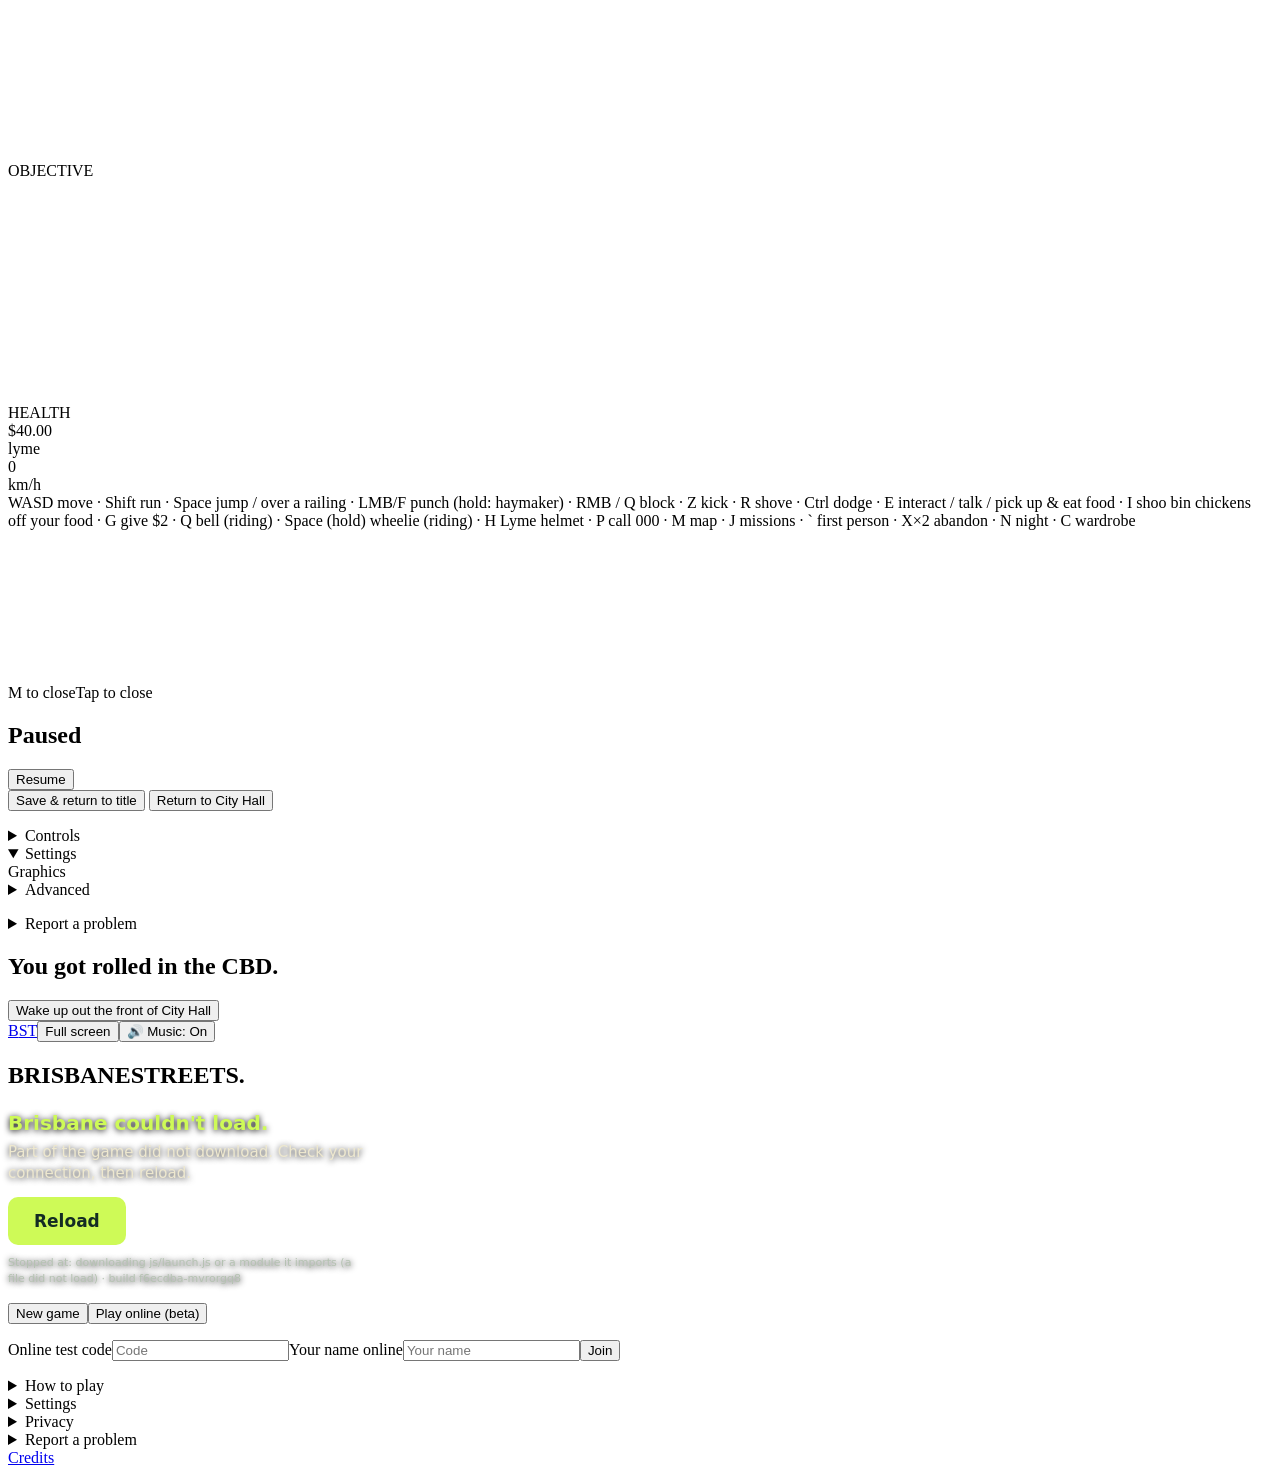
==== index.html @ 905630c1 "Add files via upload" ====
<!DOCTYPE html><html lang="en-AU" class="boot-failed"><head>
<meta charset="utf-8">
<meta name="build" content="f6ecdba-mvrorgq8">
<meta name="world" content="4e1d9560b17d6d3e">
<meta name="viewport" content="width=device-width,initial-scale=1,viewport-fit=cover">
<title>Brisbane Streets · Explore the city</title>
<meta name="theme-color" content="#142c24">
<meta name="apple-mobile-web-app-capable" content="yes">
<meta name="mobile-web-app-capable" content="yes">
<meta name="apple-mobile-web-app-status-bar-style" content="black-translucent">
<meta name="apple-mobile-web-app-title" content="Brisbane Streets">
<meta name="format-detection" content="telephone=no">
<!-- touch-primary device (the same test as src/device.js): set before the page paints, so the title screen shows the
     touch help, not the keys -->
<script>try{var q=/[?&]touch=([01])\b/.exec(location.search);if(q?q[1]==='1':matchMedia('(pointer: coarse)').matches&&navigator.maxTouchPoints>0)document.documentElement.classList.add('touch')}catch(e){}</script>
<meta name="description" content="Explore Brisbane: ride a Lime, drive, take the bus and dodge the cops. Free in your browser on phone or PC.">
<!-- Link previews (Open Graph: Facebook, Instagram, WhatsApp, Messenger, Discord, iMessage, LinkedIn; Twitter / X card).
     og:url and the image URLs must be absolute: tools/build_release.mjs rewrites the origin for the site it builds for
     (--site, default https://staging.brisbane-streets.pages.dev). The image is assets/ui/share_preview.jpg
     (docs/launch/brand/share_preview_1200x630.jpg), a stable URL with no ?v= so link caches keep working. -->
<link rel="canonical" href="https://brisbane-streets.pages.dev/">
<meta property="og:type" content="website">
<meta property="og:site_name" content="Brisbane Streets">
<meta property="og:locale" content="en_AU">
<meta property="og:title" content="Brisbane Streets">
<meta property="og:description" content="Explore Brisbane: ride a Lime, drive, take the bus and dodge the cops. Free in your browser on phone or PC.">
<meta property="og:url" content="https://brisbane-streets.pages.dev/">
<meta property="og:image" content="images/share_preview.jpg">
<meta property="og:image:secure_url" content="images/share_preview.jpg">
<meta property="og:image:type" content="image/jpeg">
<meta property="og:image:width" content="1200">
<meta property="og:image:height" content="630">
<meta property="og:image:alt" content="Brisbane Streets: a bin chicken in a footy jersey rides a green e-scooter past Brisbane City Hall, a police car close behind">
<meta name="twitter:card" content="summary_large_image">
<meta name="twitter:title" content="Brisbane Streets">
<meta name="twitter:description" content="Explore Brisbane: ride a Lime, drive, take the bus and dodge the cops. Free in your browser on phone or PC.">
<meta name="twitter:image" content="images/share_preview.jpg">
<meta name="twitter:image:alt" content="Brisbane Streets: a bin chicken in a footy jersey rides a green e-scooter past Brisbane City Hall, a police car close behind">
<link rel="icon" href="images/favicon.ico" sizes="16x16 32x32 48x48">
<link rel="icon" type="image/png" sizes="32x32" href="images/icon-32.png">
<link rel="icon" type="image/png" sizes="192x192" href="images/icon-192.png">
<link rel="apple-touch-icon" sizes="180x180" href="images/apple-touch-icon.png">
<link rel="manifest" href="js/manifest.json">
<link rel="stylesheet" href="css/style.css">
<!-- The boot supervisor (classic script, runs before any module): a load that cannot finish says so, with Reload, instead
     of an endless loading screen. Catches a critical script / module that fails to download or never runs, no WebGL 2,
     the renderer failing to start (src/main.js), an error in the load (src/main.js), the baked city's manifest failing
     on a phone (src/stream/hook.js), and a load that stops making progress for 90 s (then it OFFERS Retry and keeps
     loading: never an automatic reload). window.__boot: mark(name), fail(stage, err, {kind, title, text}), state().
     Tested by tools/test_boot.mjs; the release build checks it is here (tools/build_release.mjs). -->
<style id="boot-style">
html.boot-failed #launch-loading,html.boot-failed #startBtn,html.boot-failed #launch-retry{display:none!important}
#boot-msg{max-width:360px;margin:20px 0 8px;color:#f4f1df;font:15px/1.45 system-ui,"Segoe UI",sans-serif;text-shadow:0 1px 6px #000}
#boot-msg b{display:block;font-size:20px;color:#cefa57;margin-bottom:4px}
#boot-msg p{margin:0 0 12px;color:#eee8cf}
#boot-msg button{display:inline-block;min-height:48px;padding:12px 26px;border:0;border-radius:10px;background:#cefa57;color:#142c24;font:700 17px system-ui,sans-serif;cursor:pointer}
#boot-msg small{display:block;margin-top:10px;font-size:11px;color:#b5c2b2;word-break:break-word}
#boot-msg.boot-float{position:fixed;left:50%;top:max(12px,env(safe-area-inset-top));transform:translateX(-50%);z-index:9999;width:min(420px,calc(100vw - 32px));margin:0;padding:14px 16px;background:#0c140ff2;border:1px solid #405847;border-radius:10px}
</style>
<script id="boot-supervisor">
(function () {
  var W = window, D = document, T0 = Date.now(), STALL_MS = +((/[?&]bootstall=(\d+)/.exec(location.search) || [])[1]) || 90000;   // (?bootstall=ms: tools/test_boot.mjs)
  var meta = D.querySelector('meta[name="build"]'), BUILD = (meta && meta.getAttribute('content')) || 'dev';
  var S = { build: BUILD, marks: {}, failed: null, slow: false, ready: false, lastProgress: T0, errors: [], resources: 0 };
  function short(e) { var s = e && (e.message || e.reason || e) || ''; s = String(s).replace(/\s+/g, ' '); return s.length > 160 ? s.slice(0, 157) + '...' : s; }
  function btn() { return D.getElementById('startBtn'); }
  function stageNow() { var b = btn(); return (b && b.textContent || '').replace(/\s+/g, ' ').trim() || 'starting'; }
  function whenDom(f) { if (D.readyState === 'loading') D.addEventListener('DOMContentLoaded', f); else f(); }
  // the message: in the title screen's loading line where there is one, else a small box on top of the game
  function show(title, text, detail, button, onClick) {
    whenDom(function () {
      var box = D.getElementById('boot-msg'), host = D.querySelector('#title:not(.hidden) .launch-action');
      if (!box) { box = D.createElement('div'); box.id = 'boot-msg'; box.setAttribute('role', 'alert'); }
      if (host) { box.className = ''; host.parentNode.insertBefore(box, host); } else { box.className = 'boot-float'; D.body.appendChild(box); }
      box.innerHTML = '<b></b><p></p><button type="button"></button><small></small>';
      box.children[0].textContent = title; box.children[1].textContent = text;
      box.children[2].textContent = button; box.children[2].onclick = onClick;
      box.children[3].textContent = detail;
    });
  }
  function hide() { var b = D.getElementById('boot-msg'); if (b) b.parentNode.removeChild(b); }
  function reload() { location.reload(); }
  // (an in-app browser - Instagram, Facebook, TikTok...: its web view has less memory and an older engine than the phone's
  //  own browser; the failure messages say where to open the game instead. src/inapp.js has the same detection.)
  var UA = navigator.userAgent || '', IOS = /iPhone|iPad|iPod/.test(UA), BROWSER = IOS ? 'Safari' : /Android/.test(UA) ? 'Chrome' : 'Safari or Chrome';
  var INAPP = /\bInstagram\b/.test(UA) ? 'Instagram' : /musical_ly|BytedanceWebview|TikTok/i.test(UA) ? 'TikTok' : /FBAN\/|FBAV\/|FB_IAB\/|FBIOS|\[FB/.test(UA) ? 'Facebook' : /\bSnapchat\b/.test(UA) ? 'Snapchat' : '';
  var INAPP_HOW = IOS ? 'tap ••• then Open in browser' : 'tap ⋮ then Open in Chrome';
  var TEXT = {
    script: ["Brisbane couldn't load.", 'Part of the game did not download. Check your connection, then reload.'],
    webgl: ["This browser can't run Brisbane Streets.", INAPP ? 'It needs WebGL 2 graphics, which ' + INAPP + "'s own browser does not offer here. Open this page in " + BROWSER + ' instead (' + INAPP_HOW + ').' : 'It needs WebGL 2 graphics, which are not available here. Try an up-to-date Chrome, Edge, Firefox or Safari, or turn on hardware acceleration.'],
    renderer: ["The graphics couldn't start.", 'The browser would not create the 3D view. Close other tabs and apps, then reload.' + (INAPP ? ' Better still, open this page in ' + BROWSER + ' (' + INAPP_HOW + '): ' + INAPP + "'s own browser has less memory for games." : ' If it keeps happening, try ' + BROWSER + '.')],
    oldbrowser: ['This browser is too old for Brisbane Streets.', INAPP ? 'Open this page in ' + BROWSER + ' instead (' + INAPP_HOW + '), or update the ' + INAPP + ' app and your phone.' : (/iPhone|iPad|iPod/.test(navigator.userAgent) ? 'Update your iPhone (Settings > General > Software Update) and open the game in Safari.' : 'Update your browser, or open the game in an up-to-date Chrome, Edge, Firefox or Safari.')],
    city: ["Couldn't load the city", 'Check your connection, then try again.'],
    load: ["Brisbane couldn't load.", 'Something went wrong while loading. Check your connection and reload. If it keeps happening, try another browser.']
  };
  /** a load that cannot finish: the message + Reload (first failure wins; never reloads by itself) */
  S.fail = function (stage, err, o) {
    o = o || {};
    if (S.failed || S.ready) { if (!S.ready) S.errors.push(stage + ': ' + short(err)); return; }
    var k = TEXT[o.kind] || TEXT.load;
    S.failed = { stage: stage || stageNow(), kind: o.kind || 'load', error: short(err), at: Date.now() - T0 };
    try { console.error('[boot] ' + S.failed.kind + ' failure at "' + S.failed.stage + '": ' + S.failed.error + ' (build ' + BUILD + ')'); } catch (e) { /* */ }
    D.documentElement.classList.add('boot-failed');
    whenDom(function () { var b = btn(); if (b) b.disabled = true; });
    show(o.title || k[0], o.text || k[1], 'Stopped at: ' + S.failed.stage + (S.failed.error ? ' (' + S.failed.error + ')' : '') + ' · build ' + BUILD,
      o.button || (o.kind === 'city' ? 'Retry' : 'Reload'), reload);
    try { W.dispatchEvent(new CustomEvent('bs:boot-failed', { detail: S.failed })); } catch (e) { /* */ }
  };
  S.mark = function (name) { S.marks[name] = Date.now() - T0; S.lastProgress = Date.now(); };
  S.state = function () { return { build: BUILD, marks: S.marks, failed: S.failed, slow: S.slow, ready: S.ready, stage: stageNow(), errors: S.errors.slice(), resources: S.resources }; };
  /** a release that changed under an open tab (src/stream/streamer.js: a cell that is not the one its manifest names) */
  S.releaseChanged = function (what) {
    if (S.changed) return; S.changed = what || true;
    show('Brisbane Streets has been updated.', 'Reload to keep playing on the new version (parts of the city may not load until you do).', 'build ' + BUILD, 'Reload', reload);
  };
  W.__boot = S;

  // 0. import maps (the game's modules import 'three' by name through the import map below): iOS before 16.4 and some
  //    in-app web views don't have them, and the load died with "Failed to resolve module specifier three". Said plainly
  //    instead, before any module runs. (HTMLScriptElement.supports: Safari 16+, Chrome 96+, Firefox 94+ - a browser
  //    without it is older than import maps anyway.)
  // (only a browser that can ANSWER and says no is turned away: one without supports() - Chrome 89-95 has import maps
  //  but not supports() - goes on and loads as it did before)
  var IMPORTMAP = !(W.HTMLScriptElement && HTMLScriptElement.supports) || HTMLScriptElement.supports('importmap');
  if (!IMPORTMAP || /[?&]noimportmap\b/.test(location.search)) S.fail('checking the browser', 'import maps not supported (' + (UA.match(/OS [\d_]+|Version\/[\d.]+|Chrome\/\d+/) || ['?'])[0] + ')', { kind: 'oldbrowser', button: 'Reload' });
  // WebGL 2 is checked on the actual game canvas by renderer-start.js.
  // Do not allocate and destroy a second graphics context as a capability probe.

  // 2. a script or module that fails to download (a module whose import fails: the error lands on its <script>)
  W.addEventListener('error', function (e) {
    var t = e.target;
    if (t && t !== W && t.tagName === 'SCRIPT') {
      if (t.type === 'module' || t.hasAttribute('data-critical')) S.fail('downloading ' + (t.getAttribute('src') || 'a script') + (t.type === 'module' ? ' or a module it imports' : ''), 'a file did not load', { kind: 'script' });
      return;
    }
    if (t && t !== W && t.tagName) return;                 // (an image or a sound: the game copes)
    if (!S.marks['main-ready']) S.errors.push(short(e.error || e.message));   // (an error before the game's code ran to the end)
  }, true);
  // 3. the game's module ran to its end (src/main.js marks 'main' first thing, 'main-ready' last)? Module scripts run
  //    before DOMContentLoaded, so by then it has - unless it threw, or a module it imports did
  var waited = 0;
  function checkStarted() {
    if (S.failed || S.marks['main-ready']) return;
    if (S.errors.length || waited >= 30000) { S.fail(S.marks.main ? 'starting the game' : 'loading the game code', S.errors[0] || 'the game code did not run', { kind: 'script' }); return; }
    waited += 1000; setTimeout(checkStarted, 1000);
  }
  D.addEventListener('DOMContentLoaded', function () { setTimeout(checkStarted, 0); });

  // 4. the watchdog: progress = the stage on the Play button, the loading bar, a file arriving, a mark. 90 s without any:
  //    Retry offered, the load left running (a slow phone connection may still finish: it is never reloaded for you)
  try { new PerformanceObserver(function (l) { S.resources += l.getEntries().length; }).observe({ type: 'resource', buffered: true }); } catch (e) { /* old browser */ }
  var sig = '';
  var dog = setInterval(function () {
    var b = btn(), t = D.getElementById('title'), bar = D.querySelector('#launch-loading progress');
    if (S.failed) { clearInterval(dog); return; }
    if ((b && !b.disabled && /play|continue|recover/i.test(b.textContent || '')) || (t && t.classList.contains('city-ready')) || (t && t.classList.contains('hidden'))) {
      S.ready = true; clearInterval(dog); if (S.slow) { S.slow = false; hide(); } return;
    }
    var now = stageNow() + '|' + (bar ? bar.value : '') + '|' + S.resources + '|' + Object.keys(S.marks).length;
    if (now !== sig) { sig = now; S.lastProgress = Date.now(); if (S.slow) { S.slow = false; hide(); } return; }
    if (!S.slow && Date.now() - S.lastProgress > STALL_MS) {
      S.slow = true;
      show('Still loading...', 'This is taking longer than usual. You can keep waiting, or try again.', 'Waiting at: ' + stageNow() + ' · build ' + BUILD, 'Retry', reload);
    }
  }, 2000);
})();
</script>
<script type="importmap">
{ "imports": { "three": "./vendor/three/three.module.js", "three/addons/": "./vendor/addons/" } }
</script>
</head>
<body>
<!-- #stage: everything in play. On a phone held upright it is turned a quarter turn to play sideways (src/device.js view,
     style.css html.rotated); the title screen and the talk box stay outside, upright. -->
<div id="stage">
<canvas id="c"></canvas>

<div id="hud" class="hidden">
  <div id="objective"><div class="label">OBJECTIVE</div><div id="objText"></div><div id="objDist"></div></div>
  <div id="place"></div>
  <div id="clock"></div>
  <div id="stars"></div>
  <canvas id="minimap" width="220" height="220"></canvas>
  <div id="stats">
    <div class="bar"><span>HEALTH</span><div class="track"><div id="hp"></div></div></div>
    <div id="wallet">$40.00</div>
    <div id="cred"></div>
  </div>
  <div id="lime" class="hidden">
    <div class="brand">lyme</div>
    <div id="kmh">0</div><div class="unit">km/h</div>
    <div id="zone"></div>
    <div id="helmet"></div>
    <div id="fare"></div>
    <div id="battery"></div>
  </div>
  <div id="prompt"></div>
  <div id="subtitle"></div>
  <div id="toast"></div>
  <div id="wheelie" aria-live="off"></div>
  <div id="bubbles"></div>
  <div id="heads"></div>
  <div id="perfhud" class="hidden"></div>
  <div id="mic" class="hidden"><span class="dot"></span><span class="txt"></span></div>
  <div id="crosshair"></div>
  <div id="savestate" class="hidden" role="status" aria-live="polite"></div>
  <div id="vignette"></div>
  <div id="keys">WASD move · Shift run · Space jump / over a railing · LMB/F punch (hold: haymaker) · RMB / Q block · Z kick · R shove · Ctrl dodge · E interact / talk / pick up &amp; eat food · I shoo bin chickens off your food · G give $2 · Q bell (riding) · Space (hold) wheelie (riding) · H Lyme helmet · P call 000 · M map · J missions · ` first person · X×2 abandon · N night · C wardrobe</div>
</div>

<div id="bigmap" class="hidden"><canvas id="bigmapCanvas"></canvas><div class="hint"><span class="kbd-only">M to close</span><span class="touch-only">Tap to close</span></div></div>

<div id="gfx" class="hidden"><div class="card">
  <h2>Paused</h2>
  <button class="resume">Resume</button>
  <!-- the save actions (src/saveflow.js): Save & return to title, Restart mission (only while one runs), Return to City Hall -->
  <div class="pause-actions">
    <button type="button" data-pause="title">Save &amp; return to title</button>
    <button type="button" data-pause="restart" hidden="">Restart mission</button>
    <button type="button" data-pause="cityhall">Return to City Hall</button>
  </div>
  <p class="dim save-status" data-save-status="" role="status"></p>
  <details class="controls"><summary>Controls</summary><div class="controls-host" data-controls-host=""></div></details>
  <details class="settings" open=""><summary>Settings</summary>
  <div class="row"><span class="lbl">Graphics</span><span class="presets"></span></div>
  <details class="graphics-advanced"><summary>Advanced</summary>
  <div class="row"><label><input type="checkbox" name="adaptive"> Adaptive resolution</label><span class="dim">aim for</span><select name="targetFps"></select></div>
  <label class="row"><input type="checkbox" name="gtao"> Ambient occlusion <span class="dim">(Ctrl+Alt+K; costly)</span></label>
  <label class="row"><input type="checkbox" name="bloom"> Night glow</label>
  <label class="row"><input type="checkbox" name="overlay"> Performance overlay</label>
  <p class="info"></p>
  </details>
  </details>
  <p class="pause-links"><a data-community="discord" hidden="" target="_blank" rel="noopener" aria-label="Brisbane Streets Discord (opens in a new tab)">Discord</a> <a data-community="support" hidden="" target="_blank" rel="noopener" aria-label="Support Brisbane Streets (opens in a new tab)">Support the game</a></p>
  <details class="report" data-diag-panel=""><summary>Report a problem</summary><p class="dim">The game version, device, errors and frame-rate readings from this device. Nothing is sent from here.</p><button type="button" data-diag="view">View report</button> <button type="button" data-diag="save">Save / share report</button><p class="dim" data-diag-status="" role="status"></p><textarea hidden="" readonly="" rows="6" spellcheck="false" aria-label="Diagnostics report"></textarea></details>
</div></div>
<div id="dead" class="hidden"><div class="card"><h2 id="deadTitle">You got rolled in the CBD.</h2><p id="deadText"></p><button id="respawnBtn">Wake up out the front of City Hall</button></div></div>
</div>

<div id="title">
  <main class="launch-shell">
    <header class="launch-header"><a class="launch-brand" href="./" aria-label="Brisbane Streets home">B<span>ST</span></a><button id="launch-fullscreen" type="button">Full screen</button><button id="launch-sound" type="button" aria-pressed="true" aria-label="Title music">🔊 Music: On</button></header>
    <div class="launch-grid">
      <section class="launch-copy" aria-labelledby="game-title">
        <h1 id="game-title">BRISBANE<span>STREETS<span class="title-dot">.</span></span></h1>
        <div id="launch-loading" role="status"><span id="launch-stage" aria-live="polite">Shooing bin chickens off the bitumen…</span><progress aria-label="Loading Brisbane"></progress></div><div id="boot-msg" role="alert" class=""><b>Brisbane couldn't load.</b><p>Part of the game did not download. Check your connection, then reload.</p><button type="button">Reload</button><small>Stopped at: downloading src/launch.js or a module it imports (a file did not load) · build f6ecdba-mvrorgq8</small></div><div class="launch-action"><button id="startBtn" disabled="" aria-describedby="launch-device" aria-live="polite">Loading Brisbane…</button><p id="launch-save" class="hidden" aria-live="polite"></p><button id="newGameBtn" type="button" class="launch-secondary hidden">New game</button><button id="onlineBtn" type="button" class="launch-secondary hidden" title="Walk the city with other players (beta: on foot)">Play online (beta)</button><p id="online-count" class="hidden" aria-live="polite"></p><form id="online-code" class="hidden" autocomplete="off"><label for="online-code-input" id="online-code-label">Online test code</label><input id="online-code-input" inputmode="numeric" maxlength="12" autocomplete="off" spellcheck="false" placeholder="Code"><label for="online-name-input" id="online-name-label">Your name online</label><input id="online-name-input" maxlength="16" autocomplete="nickname" spellcheck="false" placeholder="Your name"><button id="online-code-go" type="submit">Join</button></form><button id="launch-retry" type="button" class="hidden">Try loading again</button><p id="launch-device"></p></div>
      </section>

    </div>
    <nav class="launch-bottom" aria-label="Game menu">
      <details><summary>How to play</summary><div class="launch-panel controls-grid touch-help"><p><b>Left thumb</b> Move · drive · ride (push to the edge to sprint)</p><p><b>Right thumb</b> Look around · two fingers: camera in / out</p><p><b>Punch</b> Hold for a haymaker</p><p><b>Jump</b> Over a railing · <b>Brake</b> when driving (hold and steer: drift)</p><p><b>Block · Kick · Dodge</b> Fight back</p><p><b>E</b> Interact · get in / out · steal · take the helm · <b>Pick up</b> / <b>Eat</b> food</p><p><b>Shoo</b> Holding food: wave off a bin chicken winding up to lunge</p><p><b>Weapons</b> Opens the weapon wheel: tap Thongs, Bat or Boomerang · <b>Throw / Swing</b> hold to wind up, let go to throw / swing (the bat: tap again after a hit for the backhand, again for the overhead) · <b>Drop</b> put it down · walk up to one on the ground and tap <b>Pick up</b></p><p><b>Talk</b> Face someone, tap, type</p><p><b>🎤 Hold</b> Say it out loud (where the browser can listen)</p><p><b>Horn · Radio</b> When driving · <b>Siren</b> in a QPS car · <b>Bell</b> riding</p><p><b>Wheelie</b> Riding at speed, hold to lift the front (a Lyme: a manual). Let go before it tips too far or you loop out</p><p><b>Hover</b> The Metro: up over the traffic / land</p><p><b>Map · Jobs</b> City map · missions</p><p><b>•••</b> Call 000 · give $2 · outfit · night · bus doors · camera</p><p><b>II</b> Pause &amp; settings</p><p><b>★–★★★★★</b> Police hands → Glocks → SERT → POLAIR; hide 15 s to drop a star</p></div><div class="launch-panel controls-grid kbd-help"><p><kbd>W A S D</kbd> Move / drive / ride</p><p><kbd>Mouse</kbd> Look (click to lock) · driving: look round the car, it swings back behind after 2-3 s</p><p><kbd>Shift</kbd> Sprint · <b>driving:</b> handbrake (drift)</p><p><kbd>Space</kbd> Jump · over a railing · handbrake (drift) · <b>riding:</b> hold for a wheelie (let go before it tips over)</p><p><kbd>E</kbd> Interact · get in / out · steal · take the helm · pick up / eat food</p><p><kbd>I</kbd> Shoo a bin chicken off your food when it lunges</p><p><kbd>Tab (hold)</kbd> Weapon wheel: move the mouse or arrows to Thongs / Bat / Boomerang, let go to equip (Unarmed to put it away)</p><p><kbd>1 / LMB (hold)</kbd> Winds up what's in your hand; let go to throw the thong / boomerang or swing the bat · <b>the bat:</b> click again after a hit for the backhand, again for the overhead chop</p><p><kbd>2</kbd> Drop the weapon</p><p><kbd>E</kbd> Pick up a bat / boomerang, or put a thrown thong back on (walk up to it)</p><p><kbd>T</kbd> Talk to someone (face them)</p><p><kbd>V (hold)</kbd> Say it out loud (Chrome / Edge)</p><p><kbd>F / LMB</kbd> Punch (hold: haymaker) · <b>the Metro:</b> hover up / land</p><p><kbd>Q / RMB</kbd> Block · scooter bell · <b>driving:</b> hold Q to look behind</p><p><kbd>Z / R</kbd> Front kick / shove</p><p><kbd>Ctrl</kbd> Dodge</p><p><kbd>G</kbd> Give $2</p><p><kbd>P</kbd> Call Triple Zero</p><p><kbd>H</kbd> Horn · Lyme helmet</p><p><kbd>Y</kbd> Lights &amp; siren (a stolen QPS car)</p><p><kbd>Z / X</kbd> Indicators (driving)</p><p><kbd>B</kbd> Bus doors</p><p><kbd>1-5</kbd> Car radio stations (R next)</p><p><kbd>C</kbd> Change outfit</p><p><kbd>M</kbd> City map</p><p><kbd>J</kbd> Missions</p><p><kbd>N</kbd> Skip to night</p><p><kbd>X ×2</kbd> Abandon a mission</p><p><kbd>Esc</kbd> Pause &amp; settings</p><p><kbd>★–★★★★★</kbd> Police hands → Glocks → SERT → POLAIR; hide 15 s to drop a star</p></div></details>
      <details><summary>Settings</summary><div class="launch-panel"><p class="settings-head">Graphics</p><label for="launch-quality">Quality</label> <select id="launch-quality"><option value="low">Performance (recommended)</option><option value="medium">Balanced</option><option value="high">Quality</option></select><button id="launch-apply" type="button">Save &amp; reload</button>
        <!-- Saved game (src/saveflow.js): kept in this browser; export / import carry it between browsers -->
        <div class="save-panel"><p class="settings-head">Saved game</p><p id="save-info" class="dim"></p><button id="save-export" type="button">Export save</button> <button id="save-import" type="button">Import save</button> <button id="save-new" type="button">Start new game</button><input id="save-file" type="file" accept=".json,application/json" hidden="" aria-label="Save file to import"><p class="dim">Saved in this browser only. Export to keep a copy or move it to another device.</p></div></div></details>
      <details><summary>Privacy</summary><div class="launch-panel privacy-panel"><p id="ai-privacy">Chats with NPCs are processed by AI services and logged for up to 30 days to improve the game. Don't type personal info. Bot check by Cloudflare Turnstile: <a href="https://www.cloudflare.com/turnstile-privacy-policy/" target="_blank" rel="noopener">Turnstile Privacy Addendum</a>.</p><p><b>Play stats:</b> a random ID kept in your browser, with load time, play time, device type, screen size and which missions you finish. Kept up to 180 days.</p><p><b>Crash reports:</b> if the game stops without closing properly, your next visit sends the readings from its last couple of minutes: browser and device type, screen size, frame rate, graphics and memory readings, and where you were on the game's map (not your real location). Kept 30 days.</p><p>Both go only to the game's own server, to find what breaks. No names, no accounts, no IP addresses stored, nothing you type or say, no advertisers or third-party trackers.</p><p>Contains violence and strong language.</p><p class="stats-row"><label><input type="checkbox" id="stats-optin" checked=""> Send anonymous play stats and crash reports</label><span class="dim">Untick to stop both. Off by itself when your browser asks sites not to track (Do Not Track / Global Privacy Control). A crash report that isn't sent stays on this device: see Report a problem.</span></p></div></details>
      <details><summary>Report a problem</summary><div class="launch-panel report-panel" data-diag-panel=""><p>Something wrong? This report lists the game version, your device type and screen, the loading steps, errors and frame-rate readings from your last visits, and any crash reports. Nothing is sent from here: view it, then save or share it to pass it on.</p><button id="diagnostic-view" type="button" data-diag="view">View report</button><button id="diagnostic-save" type="button" data-diag="save">Save / share report</button><p class="dim" data-diag-status="" role="status"></p><textarea id="diagnostic-report" hidden="" readonly="" rows="8" spellcheck="false" aria-label="Diagnostics report"></textarea></div></details>
      <!-- community links (src/links.js COMMUNITY_LINKS; an unset one stays hidden): plain links in a new tab, shown while the
           city loads too; no widget, no third-party script -->
      <div class="launch-community" aria-label="Support and community">
        <a id="launch-support" class="support-pill" data-community="support" hidden="" target="_blank" rel="noopener" aria-label="Support Brisbane Streets on Ko-fi (opens in a new tab)"><svg width="23" height="23" viewBox="0 0 24 24" fill="currentColor" aria-hidden="true"><path d="M12 21s-9-5.4-9-12a5 5 0 0 1 9-3 5 5 0 0 1 9 3c0 6.6-9 12-9 12Z"></path></svg><span>Support the game<small>Help build what's next · Ko-fi</small></span><span class="external-mark" aria-hidden="true">↗</span></a>
        <a id="launch-discord" class="discord-pill" data-community="discord" hidden="" target="_blank" rel="noopener" aria-label="Join the Brisbane Streets Discord (opens in a new tab)"><svg class="dc-mark" viewBox="0 0 24 24" width="20" height="20" aria-hidden="true" focusable="false"><path fill="currentColor" d="M20.317 4.37a19.79 19.79 0 0 0-4.885-1.515.074.074 0 0 0-.079.037c-.21.375-.444.865-.608 1.25a18.27 18.27 0 0 0-5.487 0 12.64 12.64 0 0 0-.617-1.25.077.077 0 0 0-.079-.037A19.74 19.74 0 0 0 3.677 4.37a.07.07 0 0 0-.032.027C.533 9.046-.32 13.58.099 18.057a.082.082 0 0 0 .031.057 19.9 19.9 0 0 0 5.993 3.03.078.078 0 0 0 .084-.028c.462-.63.874-1.295 1.226-1.994a.076.076 0 0 0-.041-.106 13.1 13.1 0 0 1-1.872-.892.077.077 0 0 1-.008-.128c.126-.094.252-.192.372-.291a.074.074 0 0 1 .078-.01c3.928 1.793 8.18 1.793 12.062 0a.074.074 0 0 1 .078.01c.12.098.246.198.373.292a.077.077 0 0 1-.006.127 12.3 12.3 0 0 1-1.873.892.077.077 0 0 0-.041.107c.36.698.772 1.362 1.225 1.993a.076.076 0 0 0 .084.028 19.84 19.84 0 0 0 6.002-3.03.077.077 0 0 0 .032-.054c.5-5.177-.838-9.674-3.549-13.66a.061.061 0 0 0-.031-.03zM8.02 15.33c-1.183 0-2.157-1.085-2.157-2.419 0-1.333.956-2.419 2.157-2.419 1.21 0 2.176 1.096 2.157 2.42 0 1.333-.956 2.418-2.157 2.418zm7.975 0c-1.183 0-2.157-1.085-2.157-2.419 0-1.333.955-2.419 2.157-2.419 1.21 0 2.176 1.096 2.157 2.42 0 1.333-.946 2.418-2.157 2.418z"></path></svg><span>Join the Discord</span></a>
        <a id="launch-creator" class="creator-pill" data-community="creator" hidden="" target="_blank" rel="noopener" aria-label="Created by @SohybQS, follow on X (opens in a new tab)"><span class="creator-x" aria-hidden="true">𝕏</span><span><small>Created by</small><strong>@SohybQS</strong></span><span class="external-mark" aria-hidden="true">↗</span></a>
      </div>
      <a id="launch-whatsnew" class="launch-link" hidden="" target="_blank" rel="noopener">What's new</a>
      <a href="credits.html" target="_blank" rel="noopener">Credits</a>
    </nav>
    <!-- Glyph warm-up, laid out (unseen) behind the loading screen: the first ★ / 📻 / ⇧ / 🔋 in a HUD font makes Chrome
         load a fallback font (Segoe UI Symbol / Emoji) for that face and size inside a frame, 15-80 ms each and ~200 ms
         on the first car you steal (the radio line, the WANTED toast and zone). Same fonts and sizes as the HUD. -->
    <div aria-hidden="true" style="position:absolute;left:-9999px;top:0;visibility:hidden;pointer-events:none;white-space:nowrap">
      <span style="font:500 12px/1.35 system-ui,sans-serif">⇧ 📻 ★ ·</span><span style="font:600 12px/1.35 system-ui,sans-serif">📻 ⇧ ★</span>
      <span style="font:700 14px/1.3 system-ui,sans-serif">📻 ★</span><span style="font-size:13px;font-weight:700">★ 🔋</span>
      <span style="font-size:26px;font-weight:800">★ ✓</span><span style="font-size:15px;font-weight:600">🔋 ★</span><span style="font-size:12px">🔋 ★</span>
      <span style="font-size:20px;font-weight:600">★ 📻</span><span style="font-size:22px;font-weight:900">★</span>
    </div>
  </main>
</div>


<script src="js/diagnostics.js"></script>
<script type="module" src="js/launch.js"></script>
<script type="module" src="js/main.js"></script>


</body></html>
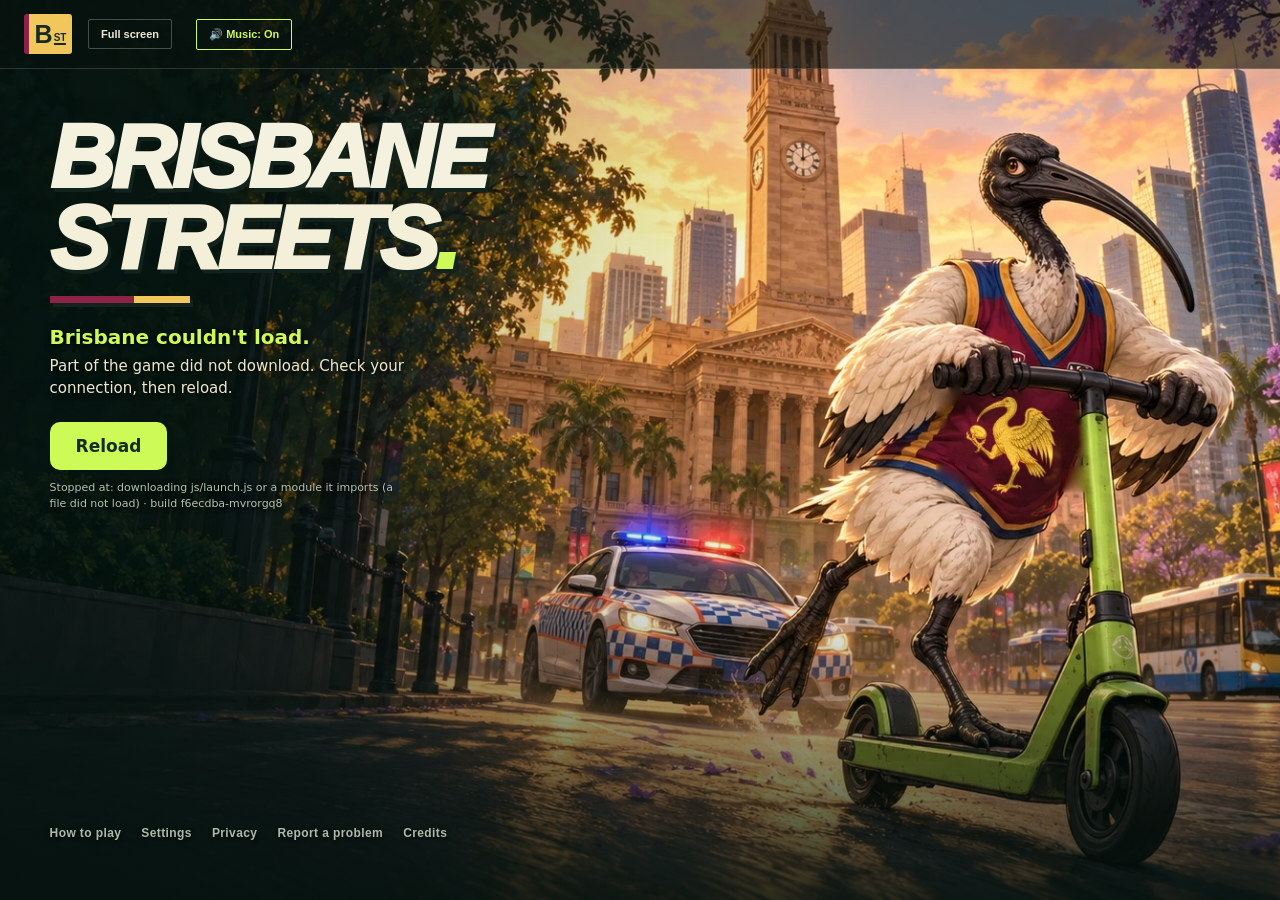
==== commit 79a29f34: "Update index.html" ====
--- a/index.html
+++ b/index.html
@@ -18,7 +18,7 @@
      og:url and the image URLs must be absolute: tools/build_release.mjs rewrites the origin for the site it builds for
      (--site, default https://staging.brisbane-streets.pages.dev). The image is assets/ui/share_preview.jpg
      (docs/launch/brand/share_preview_1200x630.jpg), a stable URL with no ?v= so link caches keep working. -->
-<link rel="canonical" href="https://brisbane-streets.pages.dev/">
+<link rel="canonical" href="https://sheagames.github.io/bypassed-streets.github.io">
 <meta property="og:type" content="website">
 <meta property="og:site_name" content="Brisbane Streets">
 <meta property="og:locale" content="en_AU">
@@ -282,4 +282,4 @@
 <script type="module" src="js/main.js"></script>
 
 
-</body></html>+</body></html>
--- a/css/style.css
+++ b/css/style.css
@@ -0,0 +1,770 @@
+* { box-sizing: border-box; }
+html, body { margin: 0; height: 100%; overflow: hidden; background: #9cc4e4; font-family: "Segoe UI", Arial, sans-serif; color: #fff; }
+#c { display: block; width: 100vw; height: 100vh; }
+.hidden { display: none !important; }
+
+#title, #dead { position: fixed; inset: 0; display: flex; align-items: center; justify-content: center; background: linear-gradient(160deg, rgba(122,31,61,.86), rgba(10,30,60,.8)); z-index: 20; }
+.card { max-width: 640px; padding: 28px 34px; background: rgba(0,0,0,.35); border: 1px solid rgba(255,255,255,.18); border-radius: 14px; text-align: center; backdrop-filter: blur(4px); }
+h1 { margin: 0 0 6px; font-size: 54px; line-height: .95; letter-spacing: 2px; color: #f2c418; text-shadow: 3px 3px 0 #7a1f3d; }
+h1 span { color: #fff; font-size: 40px; }
+.sub { margin: 4px 0 14px; color: #9fe38b; font-weight: 600; letter-spacing: 1px; }
+.card p { line-height: 1.45; opacity: .92; }
+table { margin: 14px auto; border-collapse: collapse; font-size: 14px; }
+td { padding: 3px 10px; text-align: left; }
+td:nth-child(odd) { color: #f2c418; font-weight: 700; text-align: right; }
+button { margin-top: 10px; padding: 12px 34px; font-size: 18px; font-weight: 700; border: 0; border-radius: 30px; background: #2fd12a; color: #0b2b0b; cursor: pointer; }
+button:disabled { background: #888; cursor: wait; }
+
+#hud { position: fixed; inset: 0; pointer-events: none; z-index: 5; text-shadow: 0 1px 3px rgba(0,0,0,.8); }
+#objective { position: absolute; left: 18px; top: 16px; max-width: 360px; padding: 10px 14px; background: rgba(0,0,0,.45); border-left: 4px solid #f2c418; border-radius: 6px; }
+#objective .label { font-size: 11px; letter-spacing: 2px; color: #f2c418; }
+#objText { font-size: 17px; font-weight: 600; margin-top: 2px; }
+#objDist { font-size: 13px; opacity: .8; margin-top: 3px; }
+#place { position: absolute; top: 18px; left: 50%; transform: translateX(-50%); font-size: 20px; font-weight: 700; letter-spacing: .5px; transition: opacity .6s; }
+#stars { position: absolute; top: 64px; left: 50%; transform: translateX(-50%); font-size: 30px; letter-spacing: 3px; color: #f2c418; text-shadow: 0 0 6px #000, 0 0 2px #000; }
+#clock { position: absolute; top: 46px; left: 50%; transform: translateX(-50%); font-size: 13px; opacity: .85; }
+#minimap { position: absolute; right: 16px; top: 16px; width: 220px; height: 220px; border-radius: 50%; border: 3px solid rgba(255,255,255,.85); box-shadow: 0 2px 10px rgba(0,0,0,.5); background: #333; }
+#stats { position: absolute; left: 18px; bottom: 18px; width: 260px; padding: 10px 14px; background: rgba(0,0,0,.45); border-radius: 8px; }
+.bar { display: flex; align-items: center; gap: 8px; font-size: 11px; letter-spacing: 1px; margin: 4px 0; }
+.bar span { width: 64px; }
+.track { flex: 1; height: 10px; background: rgba(255,255,255,.2); border-radius: 5px; overflow: hidden; }
+#hp { height: 100%; width: 100%; background: linear-gradient(90deg, #d8323c, #ff6b5a); transition: width .15s; }
+#wallet { font-size: 22px; font-weight: 800; color: #9fe38b; margin-top: 6px; }
+#cred { font-size: 12px; opacity: .8; }
+#lime { position: absolute; right: 18px; bottom: 18px; width: 200px; padding: 12px 14px; background: rgba(14,20,14,.78); border: 2px solid #2fd12a; border-radius: 14px; text-align: center; }
+#lime .brand { font-weight: 900; font-size: 22px; color: #2fd12a; letter-spacing: 1px; }
+#kmh { font-size: 52px; font-weight: 800; line-height: 1; }
+#lime .unit { font-size: 12px; opacity: .75; }
+#zone { margin-top: 6px; font-size: 13px; font-weight: 700; padding: 3px 6px; border-radius: 6px; }
+#zone.road { background: #2d6b2d; } #zone.path { background: #b07d12; } #zone.noride { background: #b32424; } #zone.slow { background: #3d5fa8; }
+#helmet { margin-top: 4px; font-size: 12px; font-weight: 700; padding: 2px 6px; border-radius: 6px; }
+#helmet.road { background: #2d6b2d; } #helmet.noride { background: #b32424; }
+#fare, #battery { font-size: 12px; opacity: .85; margin-top: 3px; }
+#prompt { position: absolute; left: 50%; bottom: 120px; transform: translateX(-50%); padding: 7px 14px; background: rgba(0,0,0,.55); border-radius: 6px; font-size: 15px; font-weight: 600; }
+#prompt:empty { display: none; }
+#subtitle { position: absolute; left: 50%; bottom: 70px; transform: translateX(-50%); font-size: 20px; font-weight: 600; max-width: 70vw; text-align: center; }
+/* the wheelie timer (src/wheelie.js): "WHEELIE 3.2 s · best 5.1" while the front is up; gold past your best */
+#wheelie { position: absolute; left: 50%; top: 21%; transform: translateX(-50%) scale(.92); padding: 4px 12px; border-radius: 8px; background: rgba(0,0,0,.45);
+  font: 800 20px/1.2 system-ui, "Segoe UI", sans-serif; letter-spacing: .5px; color: #fff; text-shadow: 0 1px 3px rgba(0,0,0,.8); white-space: nowrap;
+  opacity: 0; pointer-events: none; transition: opacity .25s, transform .25s; }
+#wheelie.on { opacity: 1; transform: translateX(-50%) scale(1); }
+#wheelie.pb { color: #f2c418; }
+html.touch #wheelie { top: 25%; font-size: 16px; }
+#toast { position: absolute; left: 50%; top: 32%; transform: translateX(-50%); font-size: 26px; font-weight: 800; color: #f2c418; text-align: center; transition: opacity .5s; }
+/* the Esc menu (graphics settings) and the performance overlay (src/graphics.js, src/perf.js) */
+#gfx { position: absolute; inset: 0; display: flex; align-items: center; justify-content: center; background: rgba(0, 0, 0, .35); z-index: 40; }
+#gfx.hidden { display: none; }
+#gfx .card { background: rgba(18, 22, 28, .94); border-radius: 12px; padding: 20px 24px; min-width: 340px; max-width: 92vw; box-shadow: 0 10px 40px rgba(0, 0, 0, .5); }
+#gfx h2 { margin: 0 0 12px; font-size: 22px; }
+#gfx .row { display: flex; align-items: center; gap: 10px; margin: 9px 0; font-size: 15px; cursor: default; }
+#gfx label.row, #gfx .row label { cursor: pointer; }
+#gfx .row label { display: flex; align-items: center; gap: 10px; }
+#gfx select { background: rgba(255, 255, 255, .08); color: #fff; border: 1px solid rgba(255, 255, 255, .25); border-radius: 6px; padding: 3px 6px; font: inherit; }
+#gfx select:disabled { opacity: .45; }
+#gfx option { background: #12161c; }
+#gfx .lbl { min-width: 74px; opacity: .8; }
+#gfx .presets { display: flex; flex-wrap: wrap; gap: 6px; }
+#gfx .presets button { padding: 6px 12px; border-radius: 8px; border: 1px solid rgba(255, 255, 255, .25); background: transparent; color: #fff; font-weight: 700; cursor: pointer; }
+#gfx .presets button.on { background: #f2c418; color: #111; border-color: #f2c418; }
+#gfx .dim { opacity: .55; font-size: 13px; }
+#gfx .info { font-size: 13px; opacity: .7; margin: 12px 0 14px; }
+#gfx .resume { padding: 8px 18px; border-radius: 8px; border: 0; background: #2ecc40; color: #111; font-weight: 800; cursor: pointer; }
+#perfhud { position: absolute; right: 12px; top: 250px; padding: 7px 10px; border-radius: 8px; background: rgba(0, 0, 0, .6); font: 600 12px/1.45 ui-monospace, Consolas, monospace;
+  white-space: pre; pointer-events: none; z-index: 30; }
+/* captions over the speaker's head (main.js drawCaptions): a bubble per line, following them */
+#heads { position: absolute; inset: 0; pointer-events: none; overflow: hidden; }
+#heads .cap { position: absolute; left: 0; top: 0; transform: translate(-50%, -100%); max-width: 300px; width: max-content; padding: 6px 11px 7px;
+  background: rgba(255, 255, 255, .94); color: #15181c; border-radius: 12px; font-size: 15px; line-height: 1.3; font-weight: 600; text-align: center;
+  text-shadow: none; box-shadow: 0 2px 10px rgba(0, 0, 0, .28); transition: opacity .25s; will-change: transform; }
+#heads .cap::after { content: ""; position: absolute; left: 50%; bottom: -7px; margin-left: -7px; border: 7px solid transparent; border-bottom: 0;
+  border-top-color: rgba(255, 255, 255, .94); }
+#heads .cap .who { display: block; font-size: 11px; font-weight: 800; letter-spacing: .04em; text-transform: uppercase; color: #8a2342; margin-bottom: 1px; }
+#heads .cap.you { background: rgba(32, 94, 160, .92); color: #fff; }
+#heads .cap.you::after { border-top-color: rgba(32, 94, 160, .92); }
+#heads .cap.you .who { color: #cfe3ff; }
+#heads .cap.live { font-style: italic; opacity: .85; }
+#heads .tag { position: absolute; left: 0; top: 0; z-index: 2000; transform: translate(-50%, -100%); padding: 3px 9px; border-radius: 10px; background: rgba(40, 170, 90, .92);
+  color: #fff; font-size: 13px; font-weight: 800; white-space: nowrap; text-shadow: none; }
+/* the microphone: on, listening (src/npcai.js voice) */
+#mic { position: absolute; left: 50%; bottom: 168px; transform: translateX(-50%); padding: 6px 14px; border-radius: 16px; background: rgba(0, 0, 0, .62);
+  font-size: 14px; font-weight: 700; display: flex; align-items: center; gap: 8px; }
+#mic .dot { width: 10px; height: 10px; border-radius: 50%; background: #e5484d; box-shadow: 0 0 0 0 rgba(229, 72, 77, .7); animation: micpulse 1.2s infinite; }
+#mic.idle .dot { background: #8a8f98; animation: none; }
+@keyframes micpulse { 0% { box-shadow: 0 0 0 0 rgba(229, 72, 77, .7); } 70% { box-shadow: 0 0 0 9px rgba(229, 72, 77, 0); } 100% { box-shadow: 0 0 0 0 rgba(229, 72, 77, 0); } }
+#bubbles div { position: absolute; transform: translate(-50%, -100%); padding: 5px 10px; background: #fff; color: #111; border-radius: 10px; font-size: 14px; font-weight: 700; white-space: nowrap; text-shadow: none; }
+#bubbles div.angry { background: #ffdddd; color: #900; border: 2px solid #c22; }
+#bubbles div::after { content: ""; position: absolute; left: 50%; bottom: -8px; border: 8px solid transparent; border-top-color: inherit; border-bottom: 0; margin-left: -8px; border-top-color: #fff; }
+#crosshair { position: absolute; left: 50%; top: 50%; width: 6px; height: 6px; margin: -3px; border-radius: 50%; background: rgba(255,255,255,.7); }
+#vignette { position: absolute; inset: 0; box-shadow: inset 0 0 180px 60px rgba(200,0,0,.0); transition: box-shadow .3s; }
+#keys { position: absolute; left: 50%; bottom: 6px; transform: translateX(-50%); font-size: 11px; opacity: .65; white-space: nowrap; }
+#bigmap { position: fixed; inset: 0; background: rgba(0,0,0,.75); display: flex; align-items: center; justify-content: center; z-index: 10; }
+#bigmapCanvas { max-width: 94vw; max-height: 88vh; border-radius: 10px; box-shadow: 0 4px 30px rgba(0,0,0,.6); }
+#bigmap .hint { position: absolute; bottom: 14px; opacity: .7; }
+#dead h2 { color: #ff6b5a; font-size: 32px; margin: 0 0 8px; }
+@media (max-width: 1100px) {
+  #objective { max-width: 260px; }
+  #objText { font-size: 15px; }
+  #place { top: auto; bottom: 222px; font-size: 17px; }
+  #clock { top: auto; bottom: 204px; }
+  #subtitle { bottom: 150px; font-size: 16px; max-width: 60vw; }
+  #prompt { bottom: 104px; font-size: 13px; }
+  #stats { width: 200px; }
+  #lime { width: 170px; }
+  #kmh { font-size: 40px; }
+  #keys { display: none; }
+}
+/* Brisbane launch screen: static vector artwork, system fonts, no extra downloads. */
+#title { display:block; overflow-y:auto; overflow-x:hidden; background:#142c24; color:#f4f1df; padding:24px max(24px,env(safe-area-inset-right)) 20px max(24px,env(safe-area-inset-left)); }
+.launch-shell { max-width:1180px; margin:auto; }
+.launch-header { display:flex; align-items:center; gap:16px; font-size:10px; letter-spacing:2px; font-weight:700; }
+.launch-brand { display:flex; align-items:center; justify-content:center; width:40px; height:40px; background:#cefa57; color:#142c24; text-decoration:none; font-size:25px; letter-spacing:-3px; font-weight:900; }
+.launch-brand span { font-size:20px; }
+.build-badge { margin-left:auto; border:1px solid #55705c; padding:8px 12px; border-radius:3px; color:#cefa57; font-size:9px; letter-spacing:1px; }
+.launch-grid { display:grid; grid-template-columns:1fr 1fr; align-items:center; gap:24px; padding:35px 0 22px; }
+.launch-eyebrow { font-size:10px; letter-spacing:2px; color:#cefa57; font-weight:700; margin:0 0 22px; }
+#title h1 { color:#f4f1df; font-size:clamp(44px,6.5vw,84px); font-weight:950; letter-spacing:-4px; line-height:.9; text-shadow:none; margin:0; }
+#title h1>span { display:block; color:#cefa57; font-size:inherit; }
+#title h1 .title-dot { color:#f4f1df; font-size:inherit; }
+.launch-description { color:#b9c7ba; font-size:16px; line-height:1.65; margin:24px 0 18px; }
+.launch-tags { display:flex; flex-wrap:wrap; gap:12px; font-size:9px; letter-spacing:1px; color:#a5b6a6; }
+.launch-tags span+span::before { content:' / '; margin-right:12px; color:#cefa57; }
+.launch-action { margin-top:27px; }
+#startBtn { display:block; width:100%; max-width:355px; min-height:60px; margin:0; padding:15px 20px; border-radius:4px; background:#cefa57; color:#142c24; font-size:20px; text-align:left; transition:background .15s; }
+#startBtn:hover:enabled { background:#e0ff8a; }
+#startBtn:disabled { background:#304d3e; color:#d7e3c9; font-size:15px; cursor:progress; }
+#launch-device { color:#b9c7ba; font-size:11px; line-height:1.5; max-width:355px; margin:10px 0; }
+#ai-privacy { color:#b9c7ba; font-size:10px; line-height:1.45; max-width:380px; margin:4px 0 0; opacity:.85; text-shadow:0 1px 4px #000; }
+#ai-privacy[hidden] { display:none; }
+#ai-privacy a { color:inherit; text-decoration:underline; }
+.launch-note { color:#94aa98; font-size:10px; line-height:1.5; }
+.launch-art { margin:0; min-width:0; }
+.launch-art svg { width:100%; display:block; }
+.launch-art figcaption { display:flex; justify-content:space-between; gap:12px; font-size:8px; letter-spacing:1px; color:#a6baa4; padding:0 12px; }
+.launch-bottom { border-top:1px solid #405847; }
+.launch-bottom details { border-bottom:1px solid #405847; }
+.launch-bottom summary { cursor:pointer; list-style:none; padding:15px 0; font-size:13px; font-weight:600; }
+.launch-bottom summary::-webkit-details-marker { display:none; }
+.launch-bottom summary span { float:right; color:#cefa57; font-size:17px; }
+.launch-bottom details[open] summary span { transform:rotate(45deg); }
+.launch-panel { padding:0 0 18px; font-size:12px; line-height:1.65; color:#bdcbbd; max-width:900px; }
+.launch-panel a { color:#cefa57; }
+.controls-grid { display:grid; grid-template-columns:repeat(3,1fr); gap:8px 20px; }
+.controls-grid p { margin:0; }
+.launch-panel kbd { display:inline-block; font:10px monospace; border:1px solid #6a8066; padding:5px; border-radius:3px; margin-right:7px; color:#f4f1df; }
+.launch-panel select { padding:10px; background:#203e30; color:#f4f1df; border:1px solid #6a8066; border-radius:3px; max-width:100%; }
+#launch-apply { font-size:12px; border-radius:3px; padding:11px 16px; background:#cefa57; margin:8px; }
+.launch-footer { display:flex; justify-content:flex-end; gap:12px; font-size:11px; letter-spacing:.5px; color:#849d89; padding:20px 0; }
+.launch-footer a { color:#849d89; text-decoration:none; }
+.launch-footer a:hover { color:#cefa57; text-decoration:underline; }
+#title :focus-visible { outline:3px solid #cefa57; outline-offset:5px; }
+@media(max-width:680px) {
+ #title { padding:16px max(20px,env(safe-area-inset-right)) 16px max(20px,env(safe-area-inset-left)); }
+ .launch-header { font-size:8px; letter-spacing:1px; gap:10px; }
+ .build-badge { font-size:7px; padding:7px; max-width:110px; line-height:1.5; }
+ .launch-grid { grid-template-columns:1fr; gap:12px; padding-top:28px; }
+ #title h1 { font-size:clamp(42px,12vw,74px); letter-spacing:-2px; }
+ .launch-eyebrow { font-size:8px; margin-bottom:16px; }
+ .launch-description { font-size:14px; margin:18px 0 14px; }
+ .launch-action { margin-top:20px; }
+ #startBtn { max-width:none; }
+ .launch-art { max-width:350px; width:100%; margin:auto; }
+ .launch-art figcaption { font-size:6px; }
+ .controls-grid { grid-template-columns:1fr 1fr; }
+ .launch-footer { font-size:7px; letter-spacing:.7px; }
+}
+@media(max-height:600px) and (min-width:681px) { .launch-grid { padding-top:20px; } .launch-art { max-width:380px; margin:auto; } #title h1 { font-size:58px; } .launch-description { margin:16px 0; } }
+
+#launch-retry { border-radius:4px; background:#eee7d1; font-size:14px; }
+
+/* Street-sign monogram: compact lettering instead of a generic arrow mark. */
+.launch-brand { width:48px; height:40px; border-radius:3px; letter-spacing:-1px; gap:2px; }
+.launch-brand span { font-size:10px; letter-spacing:0; align-self:flex-end; margin-bottom:9px; border-bottom:2px solid currentColor; }
+/* Full-screen game menu. The loaded city is rendered once behind this overlay. */
+#title { background:linear-gradient(90deg,rgba(12,24,22,.98) 0%,rgba(12,24,22,.86) 35%,rgba(12,24,22,.12) 78%),linear-gradient(0deg,rgba(8,18,16,.9),transparent 35%); }
+#title:not(.city-ready) { background:#132922; }
+.launch-shell { max-width:none; min-height:calc(100dvh - 44px); position:relative; display:flex; flex-direction:column; }
+.launch-header { padding-bottom:14px; border-bottom:1px solid #ffffff26; }
+.launch-brand { background:#f1c65b; border-left:5px solid #8c2447; }
+#launch-fullscreen { margin:0; padding:8px 12px; border:1px solid #ffffff40; border-radius:2px; background:transparent; color:#eee8cf; font-size:11px; }
+.launch-grid { display:block; padding:48px 2vw 12px; }
+.launch-copy { max-width:560px; }
+#title h1 { font-size:clamp(44px,7vw,96px); font-style:italic; letter-spacing:-4px; filter:drop-shadow(3px 4px 0 #11231c); }
+#title h1>span { color:#f3efd9; position:relative; }
+#title h1>span::after { content:''; display:block; width:140px; height:7px; background:linear-gradient(90deg,#8c2447 0 60%,#f1c65b 60%); margin-top:18px; }
+#title h1 .title-dot { color:#cefa57; }
+.launch-description { margin:18px 0; }
+.launch-art { position:absolute; right:3%; top:16%; width:52%; max-width:720px; z-index:-1; opacity:.8; }
+.city-ready .launch-art { display:none; }
+.launch-art figcaption { display:none; }
+.launch-action { margin-top:18px; }
+#startBtn { max-width:300px; border-radius:2px; min-height:52px; }
+#launch-loading { max-width:340px; margin:20px 0; font-size:13px; color:#e9e4cd; }
+#launch-loading progress { display:block; width:100%; height:5px; margin:12px 0; accent-color:#cefa57; }
+#launch-loading small { display:block; font-size:10px; color:#b5c2b2; }
+.city-ready #launch-loading { display:none; }
+#title:not(.city-ready) .launch-action #startBtn { display:none; }
+.launch-bottom { margin:0 2vw 24px; width:min(360px,100%); border-top:0; }
+.launch-bottom summary { padding:12px 0; font-size:15px; }
+.launch-panel { padding:12px; background:rgba(13,31,24,.95); border-radius:3px; }
+.controls-grid { grid-template-columns:1fr 1fr; }
+.launch-footer { margin-top:auto; border-top:1px solid #ffffff26; padding-bottom:max(8px,env(safe-area-inset-bottom)); }
+@media(max-width:680px) {
+ .launch-grid { padding:28px 0 12px; }
+ #title h1 { font-size:clamp(42px,12vw,74px); letter-spacing:-2px; }
+ .launch-art { width:85%; top:22%; right:-20%; opacity:.2; }
+ .launch-bottom { margin-left:0; }
+ #title { background:linear-gradient(90deg,rgba(12,24,22,.96),rgba(12,24,22,.58)),linear-gradient(0deg,#0c1816,transparent); }
+ .launch-header { flex-wrap:wrap; }
+ .build-badge { margin-left:auto; }
+ #launch-fullscreen { font-size:10px; }
+ .launch-description { font-size:13px; }
+}
+@media(max-height:650px) and (min-width:681px) {
+ .launch-grid { padding-top:22px; }
+ #title h1 { font-size:58px; }
+ .launch-description { margin:12px 0; }
+ .launch-bottom summary { padding:9px 0; }
+ .launch-note { margin-bottom:0; }
+}
+
+/* Compressed, static key art: no background video or animated scene cost. */
+#title, #title:not(.city-ready) {
+ background-color:#132922;
+ background-image:linear-gradient(90deg,rgba(5,18,14,.38),transparent 65%),linear-gradient(0deg,rgba(5,18,14,.85),transparent 35%),url('../images/brisbane-streets-key-art.webp');
+ background-size:cover; background-position:70% 58%;   /* (the chase: police car, bin chicken, clock tower) */
+}
+.launch-header { background:rgba(8,18,14,.6); margin:-24px -24px 0; padding:14px 24px; }
+.launch-description, #launch-device, .launch-note { color:#e2e8d9; text-shadow:0 1px 4px #000; }
+.launch-footer { color:#e0e6d7; }
+@media(max-width:680px) {
+ #title, #title:not(.city-ready) { background-position:72% 58%; background-image:linear-gradient(90deg,rgba(5,18,14,.78),rgba(5,18,14,.3)),url('../images/brisbane-streets-key-art.webp'); }
+ .launch-header { margin:-16px -20px 0; padding:12px 20px; }
+}
+
+/* the full controls list scrolls inside its panel */
+.controls-grid { max-height:48vh; overflow-y:auto; }
+.controls-grid kbd { white-space:nowrap; }
+
+/* load error: no bar or "building the city" line under "Brisbane could not load." (src/launch.js adds .load-failed) */
+#title.load-failed #launch-loading progress, #title.load-failed #launch-loading small { display:none; }
+#title.load-failed #launch-loading { margin-bottom:8px; }
+/* short windows (1280x720, 1366x768, 1280x600): the whole screen, footer included, fits without scrolling; the
+   title scales with the window height as well as its width */
+@media(max-height:800px) and (min-width:681px) {
+ .launch-grid { padding-top:24px; }
+ #title h1 { font-size:min(clamp(44px,7vw,96px),11vh); }
+ #title h1>span::after { margin-top:12px; }
+ .launch-eyebrow { margin-bottom:14px; }
+ #launch-device { max-width:460px; }
+ .launch-footer { padding:12px 0 max(4px,env(safe-area-inset-bottom)); }
+}
+@media(max-height:650px) and (min-width:681px) {
+ #title { padding-top:16px; padding-bottom:10px; }
+ .launch-shell { min-height:calc(100dvh - 26px); }
+ .launch-header { margin-top:-16px; padding:10px 24px; }
+ .launch-grid { padding-top:14px; padding-bottom:6px; }
+ .launch-eyebrow { display:none; }
+ #title h1 { font-size:min(58px,10vh); }
+ #launch-loading { margin:12px 0; }
+ .launch-action { margin-top:10px; }
+ #launch-device { margin:6px 0; }
+ .launch-footer { padding:8px 0 max(2px,env(safe-area-inset-bottom)); }
+}
+
+/* ---------------------------------------------------------------- phones and tablets (html.touch: src/device.js)
+   The on-screen controls (src/touch.js), a HUD laid out round the thumbs, safe areas (notch, home bar), and no page
+   zoom / selection / callout / overscroll anywhere in play. Desktop (no .touch) is untouched by all of this but the
+   #stage box (first rule below), which is the whole window there. */
+/* everything in play lives in #stage (src/device.js view). Desktop and a phone held sideways: it is the window. A phone
+   held upright: a landscape stage, innerHeight wide and innerWidth tall, turned a quarter turn clockwise to fill the
+   portrait screen (html.rotated) - the game's left edge then lies along the physical top (the notch), its right along
+   the bottom (the home bar), and the safe-area variables turn with it. The title screen and the talk box stay outside,
+   upright. (The stage is a stacking context: z-indexes inside it order only each other; the title (20) and the talk
+   box (40) are above all of it.) */
+#stage { position: fixed; left: 0; top: 0; width: 100vw; height: 100vh; z-index: 1;
+  --sl: env(safe-area-inset-left); --sr: env(safe-area-inset-right); --st: env(safe-area-inset-top); --sb: env(safe-area-inset-bottom); --k: 1; }
+html.touch #stage { height: 100dvh; }
+html.rotated #stage { width: 100dvh; height: 100vw; transform-origin: 0 0; transform: rotate(90deg) translate(0, -100%);
+  --sl: env(safe-area-inset-top); --sr: env(safe-area-inset-bottom); --st: env(safe-area-inset-left); --sb: env(safe-area-inset-right); }
+/* compact modes: short landscape phones a touch smaller; tablets bigger (src/device.js sets the same on the stage) */
+@media (max-height: 340px) { #stage { --k: .86; } }
+@media (min-height: 560px) and (min-width: 900px) { #stage { --k: 1.2; } }
+
+.touch-help, .touch-only { display: none; }
+html.touch .touch-help { display: grid; }
+html.touch .touch-only { display: inline; }
+html.touch .kbd-help, html.touch .kbd-only { display: none; }
+.touch-help b { color: #f4f1df; font-weight: 700; margin-right: 4px; }
+html.touch, html.touch body { overscroll-behavior: none; -webkit-text-size-adjust: 100%; }
+html.touch body { -webkit-user-select: none; user-select: none; -webkit-touch-callout: none; -webkit-tap-highlight-color: transparent; }
+html.touch #stage, html.touch #c, html.touch #hud, html.touch #touchui, html.touch #bigmap { touch-action: none; }
+html.touch #c { position: absolute; inset: 0; width: 100%; height: 100%; }   /* (of #stage: the window, or the turned stage) */
+html.touch #title { touch-action: pan-y; -webkit-overflow-scrolling: touch; overscroll-behavior: contain; }
+html.touch input, html.touch textarea, html.touch select { -webkit-user-select: text; user-select: text; }
+html.touch #title button, html.touch #gfx button, html.touch #dead button { touch-action: manipulation; }
+
+/* (no position on #touchui itself: a fixed box would make one stacking context of it, and the zones must stack under the
+   mission list and the big map while the buttons stack over them) */
+#touchui { pointer-events: none; font-family: system-ui, "Segoe UI", sans-serif; }   /* (--sl/--sr/--st/--sb and --k: inherited from #stage) */
+#touchui.off { display: none; }
+/* (the look / move zones sit under the mission list, the big map and the Esc menu: z-index 9; the buttons 35) */
+#touchui .tz { position: fixed; top: 0; bottom: 0; pointer-events: auto; z-index: 9; }
+#touchui .tz-move { left: 0; width: 45%; }
+#touchui .tz-look { right: 0; width: 55%; }
+/* the joystick: a 122 px base, 54 px knob; it waits bottom left and comes to the thumb */
+#touchui .joy { position: fixed; width: calc(122px * var(--k)); height: calc(122px * var(--k)); transform: translate(-50%, -50%); border-radius: 50%;
+  background: rgba(20,24,30,.28); border: 2px solid rgba(255,255,255,.38); pointer-events: none; z-index: 36; transition: opacity .15s; }
+#touchui .joy.rest { left: calc(var(--sl) + 76px * var(--k) + 61px * var(--k)); top: calc(100% - var(--sb) - 37px * var(--k) - 61px * var(--k)); opacity: .55; }
+#touchui .joy-knob { position: absolute; left: 50%; top: 50%; width: calc(54px * var(--k)); height: calc(54px * var(--k)); margin: calc(-27px * var(--k)) 0 0 calc(-27px * var(--k)); border-radius: 50%;
+  background: rgba(255,255,255,.62); box-shadow: 0 2px 8px rgba(0,0,0,.35); }
+#touchui .hidden { display: none; }
+/* round, translucent dark, white icon over a small label */
+#touchui .tb { position: absolute; margin: 0; padding: 0; border-radius: 50%; border: 1.5px solid rgba(255,255,255,.4); background: rgba(14,18,24,.42);
+  color: #fff; font: 700 9px/1 system-ui, "Segoe UI", sans-serif; letter-spacing: .3px; text-transform: uppercase; text-shadow: 0 1px 2px rgba(0,0,0,.8);
+  pointer-events: auto; cursor: default; touch-action: none; -webkit-user-select: none; user-select: none; -webkit-touch-callout: none;
+  display: flex; flex-direction: column; align-items: center; justify-content: center; gap: 2px; box-shadow: 0 2px 8px rgba(0,0,0,.25); }
+#touchui .tb svg { width: 44%; height: 44%; display: block; }
+#touchui .tb .lb { display: block; opacity: .9; }
+#touchui .tb.on { background: rgba(242,196,24,.6); border-color: #f2c418; color: #111; text-shadow: none; }
+#touchui .tb.xl { width: calc(79px * var(--k)); height: calc(79px * var(--k)); font-size: 10px; }
+#touchui .tb.l { width: calc(58px * var(--k)); height: calc(58px * var(--k)); }
+#touchui .tb.m { width: calc(50px * var(--k)); height: calc(50px * var(--k)); }
+#touchui .tb.s { width: calc(42px * var(--k)); height: calc(42px * var(--k)); font-size: 8px; }
+#touchui .tb.s svg { width: 40%; height: 40%; }
+/* the right-hand cluster (offsets from the bottom-right corner; 2026-10-08): the big button in the corner, then two
+   arcs round it, centred 57 px in from the corner - the inner one (58 px buttons, r 128) at 180 / 150 / 120 / 90
+   degrees, the outer one (50 px, r 200) at 180 / 162 / 144 / 126 / 108 / 90. The outer one is mostly the offered
+   ("when") buttons, so most of the time only Dodge shows there. */
+#touchui .tb-act { position: fixed; right: var(--sr); bottom: var(--sb); width: 1px; height: 1px; pointer-events: none; z-index: 35; }
+#touchui[data-ctx="foot"] [data-show]:not([data-show~="foot"]),
+#touchui[data-ctx="drive"] [data-show]:not([data-show~="drive"]),
+#touchui[data-ctx="ride"] [data-show]:not([data-show~="ride"]),
+#touchui[data-ctx="seat"] [data-show]:not([data-show~="seat"]),
+#touchui [data-when]:not(.avail) { display: none; }
+#touchui .b-punch, #touchui .b-brake, #touchui .b-bell { right: calc(18px * var(--k)); bottom: calc(18px * var(--k)); }
+#touchui .b-jump, #touchui .b-horn, #touchui .b-wheelie { right: calc(156px * var(--k)); bottom: calc(28px * var(--k)); }
+#touchui .b-kick { right: calc(139px * var(--k)); bottom: calc(92px * var(--k)); }
+#touchui .b-block { right: calc(92px * var(--k)); bottom: calc(139px * var(--k)); }
+#touchui .b-sprint, #touchui .b-radio, #touchui .b-weapons { right: calc(28px * var(--k)); bottom: calc(156px * var(--k)); }
+#touchui .b-dodge { right: calc(232px * var(--k)); bottom: calc(32px * var(--k)); }
+#touchui .b-use { right: calc(222px * var(--k)); bottom: calc(94px * var(--k)); background: rgba(30,110,60,.5); }
+/* the Metro's HOVER (a tap: up / down): only while you drive the Metro, outside the horn on the outer arc */
+#touchui .b-hover { right: calc(236px * var(--k)); bottom: calc(26px * var(--k)); background: rgba(150,200,240,.32) !important; border-color: rgba(223,241,255,.85) !important; }
+#touchui:not([data-metro]) .b-hover { display: none; }
+/* a stolen QPS car's SIREN (a tap: lights and siren on / off): only in a police car, on the outer arc beside the horn
+   (the Metro's HOVER spot: never both); lit red-blue while the siren is on */
+#touchui .b-siren { right: calc(230px * var(--k)); bottom: calc(26px * var(--k)); }
+#touchui:not([data-police]) .b-siren { display: none; }
+#touchui .tb-act .b-siren.lit { background: linear-gradient(90deg, rgba(220,40,40,.62) 50%, rgba(40,80,230,.62) 50%); border-color: #fff; }
+/* SHOO (.b-guard; a tap: you wave the bin chicken off your food): only while you hold food (or the pie mission's thief is about),
+   big, on the inner arc where Kick and Block sit (hidden meanwhile); it flashes red as a bin chicken winds up to lunge */
+#touchui .b-guard { right: calc(112px * var(--k)); bottom: calc(112px * var(--k)); background: rgba(200,150,40,.42) !important; border-color: rgba(255,226,140,.9) !important; }
+#touchui:not([data-food]) .b-guard { display: none; }
+#touchui[data-food] .b-kick, #touchui[data-food] .b-block { display: none; }
+/* a weapon in hand (src/weapons.js): Throw / Swing where Kick sits, Drop by it; hidden otherwise */
+#touchui:not([data-weapon]) .b-weapon, #touchui:not([data-wdrop]) .b-wdrop { display: none; }
+#touchui[data-weapon] .b-kick, #touchui[data-weapon] .b-dodge { display: none; }
+#touchui .b-weapon { right: calc(139px * var(--k)); bottom: calc(92px * var(--k)); background: rgba(60,120,200,.45) !important; }
+#touchui .b-wdrop { right: calc(232px * var(--k)); bottom: calc(32px * var(--k)); }
+/* the weapon wheel (src/weapons.js): the slots you have round a ring in the middle of the screen, GTA-style (N spread evenly: the transform is set per slot) */
+#wwheel { position: absolute; inset: 0; z-index: 60; display: flex; align-items: center; justify-content: center; background: radial-gradient(circle, rgba(0,0,0,.35) 0, rgba(0,0,0,.15) 60%, transparent 75%); pointer-events: auto; }
+#wwheel.hidden { display: none; }
+/* the pick-up prompt over a weapon / your thrown thong (src/weapons.js): a GTA-style key hint */
+#wpick { position: absolute; left: 0; top: 0; z-index: 40; pointer-events: none; display: flex; align-items: center; gap: 6px; padding: 4px 9px 4px 5px; border-radius: 6px; background: rgba(10,12,16,.72); color: #fff; font: 600 13px/1 system-ui, sans-serif; white-space: nowrap; text-shadow: 0 1px 2px #000; }
+#wpick .wp-k { display: inline-flex; align-items: center; justify-content: center; width: 20px; height: 20px; border-radius: 4px; background: #fff; color: #111; font-weight: 800; text-shadow: none; }
+#wwheel .ww-ring { position: relative; width: min(64vmin, 340px); height: min(64vmin, 340px); border-radius: 50%; background: rgba(12,14,18,.62); border: 2px solid rgba(255,255,255,.18); }
+#wwheel .ww-slot { position: absolute; left: 50%; top: 50%; width: 34%; height: 34%; margin: -17% 0 0 -17%; border-radius: 50%; border: 2px solid rgba(255,255,255,.25); background: rgba(40,44,52,.85); color: #fff; display: flex; flex-direction: column; align-items: center; justify-content: center; gap: 2px; font: 600 12px/1.1 system-ui, sans-serif; cursor: pointer; padding: 0; }
+#wwheel .ww-slot svg { width: 42%; height: 42%; }
+#wwheel .ww-slot.on { border-color: #ffd23a; }
+#wwheel .ww-slot.sel { background: rgba(255,210,58,.9); color: #111; }
+#wwheel .ww-c { font-weight: 400; font-size: 11px; opacity: .85; min-height: 11px; }
+#wwheel .ww-mid { position: absolute; left: 50%; top: 50%; transform: translate(-50%, -50%); color: #fff; font: 700 14px system-ui, sans-serif; text-align: center; text-shadow: 0 1px 2px #000; pointer-events: none; }
+#touchui .tb-act .b-guard.lit { background: rgba(220,50,40,.72) !important; border-color: #fff !important; animation: tb-guard .3s ease-in-out infinite alternate; }
+@keyframes tb-guard { from { transform: scale(1); } to { transform: scale(1.12); } }
+@media (prefers-reduced-motion: reduce) { #touchui .tb-act .b-guard.lit { animation: none; } }
+#touchui .b-talk { right: calc(194px * var(--k)); bottom: calc(150px * var(--k)); background: rgba(32,94,160,.5); }
+#touchui .b-mic { right: calc(150px * var(--k)); bottom: calc(194px * var(--k)); }
+#touchui .b-call { right: calc(94px * var(--k)); bottom: calc(222px * var(--k)); background: rgba(160,30,40,.5); }
+#touchui .b-give { right: calc(32px * var(--k)); bottom: calc(232px * var(--k)); background: rgba(40,120,60,.45); }
+/* driving / riding: Get out (Use) on the inner arc, between the horn and the radio (riding: Sprint) */
+#touchui[data-ctx="drive"] .b-use, #touchui[data-ctx="ride"] .b-use, #touchui[data-ctx="seat"] .b-use { right: calc(122px * var(--k)); bottom: calc(122px * var(--k)); }
+/* lighter, quieter buttons; an offered one gets a gold rim and pulses as it appears (src/touch.js offers) */
+#touchui .tb-act .tb { background-color: rgba(14,18,24,.32); border-color: rgba(255,255,255,.34); box-shadow: 0 1px 6px rgba(0,0,0,.2); }
+#touchui .tb-act .tb .lb { font-size: 7.5px; letter-spacing: .4px; opacity: .82; }
+#touchui .tb-act .tb.xl .lb { font-size: 9px; }
+#touchui .tb-act [data-when].avail { border-color: rgba(242,196,24,.85); }
+#touchui .tb-act .tb.fresh { animation: tb-fresh .5s ease-out 3; }
+#touchui .tb-act .tb.on { background-color: rgba(242,196,24,.6); border-color: #f2c418; }
+@keyframes tb-fresh { from { box-shadow: 0 0 0 0 rgba(242,196,24,.9); } to { box-shadow: 0 0 0 14px rgba(242,196,24,0); } }
+@media (prefers-reduced-motion: reduce) { #touchui .tb-act .tb.fresh { animation: none; } }
+/* top left, next to the minimap: map, missions, more, pause (32 px) */
+#touchui .tb-top { position: fixed; top: calc(var(--st) + 8px); left: calc(var(--sl) + 104px); display: flex; gap: 6px; z-index: 35; }
+#touchui .tb-top .tb { position: static; border-radius: 9px; width: 32px; height: 32px; }
+#touchui .tb-top .tb svg { width: 60%; height: 60%; }
+#touchui .tb-top .b-pov.lit { background: rgba(255,196,60,.6); border-color: #fff; }   /* first person on */
+/* the top Weapons button only for a passenger (online): on foot the action cluster has its own (touch.js BUTTONS
+   'weapons'), and in a vehicle or on a ride the wheel doesn't open (weapons.js show). The row is five wide again with the
+   eye in it: on a ~667 px phone the top-centre toast (#htToast) reaches the last button at most, as before the eye */
+#touchui:not([data-ctx="seat"]) .tb-top .b-wheel { display: none; }
+#touchui .tb-more { position: fixed; top: calc(var(--st) + 46px); left: calc(var(--sl) + 104px); width: min(330px, calc(var(--gw, 100vw) * .56)); max-height: calc(100% - 56px); overflow-y: auto;
+  display: grid; grid-template-columns: 1fr 1fr; gap: 6px; padding: 8px; border-radius: 12px; background: rgba(10,14,20,.88); pointer-events: auto; z-index: 37; }
+#touchui .tb-more.hidden { display: none; }
+#touchui .tb-more .tb { position: static; width: auto; height: 36px; border-radius: 8px; font-size: 11px; text-transform: none; }
+#touchui[data-pov="1"] [data-zoom] { display: none; }   /* first person applied: no follow camera to zoom (main.js POV) */
+#touchui.paused .tb-act, #touchui.paused .tb-more, #touchui.paused .joy { display: none; }
+#touchui.map .tb-act, #touchui.map .joy, #touchui.map .tz { display: none; }
+/* the HUD on a phone (2026-10-08, tidied like a mobile action game; src/hudtidy.js does the timing): the corners only,
+   nothing under the thumbs. Top left: the minimap, the top buttons, the objective in one line that fades. Top right:
+   money + health, the stars. Top centre: one short toast at a time. Bottom centre: two lines of subtitles at most.
+   Driving / riding: a small speedometer above the right-hand buttons. No key hints anywhere (the buttons say it). */
+html.touch #keys, html.touch #place, html.touch #clock, html.touch #prompt, html.touch #toast { display: none !important; }
+html.touch #swatChip, html.touch #radioHud, html.touch #radioToast { display: none !important; }
+html.touch #minimap { top: calc(var(--st) + 8px); right: auto; left: calc(var(--sl) + 10px); width: 88px; height: 88px; border-width: 2px; }
+html.touch #objective { left: calc(var(--sl) + 104px); top: calc(var(--st) + 46px); max-width: min(300px, calc(var(--gw, 100vw) * .3)); padding: 3px 9px 4px;
+  border-left-width: 3px; border-radius: 5px; background: rgba(0,0,0,.38); display: flex; gap: 6px; align-items: baseline; white-space: nowrap; transition: opacity .6s; }
+html.touch #objective .label { display: none; }
+html.touch #objText { font-size: 12px; margin: 0; min-width: 0; overflow: hidden; text-overflow: ellipsis; }
+html.touch #objDist { font-size: 11px; margin: 0; flex: none; color: #ffe27a; opacity: .95; }
+html.touch #objective.ht-away { opacity: 0; }
+html.touch #stats { left: auto; right: calc(var(--sr) + 10px); top: calc(var(--st) + 8px); bottom: auto; width: 150px; padding: 3px 10px; display: flex; align-items: center; gap: 8px;
+  background: rgba(0,0,0,.38); border-radius: 12px; }
+html.touch #stats .bar { flex: 1; margin: 0; }
+html.touch #stats .bar span { display: none; }
+html.touch #stats .track { height: 5px; }
+html.touch #wallet { font-size: 13px; margin: 0; }
+html.touch #cred { display: none; }
+html.touch #stars { left: auto; right: calc(var(--sr) + 12px); transform: none; top: calc(var(--st) + 34px); font-size: 16px; letter-spacing: 2px; }
+html.touch #stars.seen { animation: stars-seen 1s steps(1) infinite; }      /* the police have eyes on you */
+html.touch #stars.search { opacity: .75; }                                   /* they're looking: hide and they give up */
+@keyframes stars-seen { 50% { color: #ff4a3a; } }
+html.touch #perfhud { top: 70px; right: auto; left: 50%; transform: translateX(-50%); font-size: 10px; }
+/* subtitles: the newest line and one older (fainter, one line), the speaker's name small */
+/* the bottom-centre lane: between the stick's resting place and the right-hand buttons' outer arc, whatever the phone's
+   width; each line as wide as its text, centred in the lane (subtitles, the prompt chip, the missions' lines) */
+html.touch #subtitle, #htHint, html.touch #msn-sub, html.touch #msn-hint, html.touch #msn-prompt { left: min(calc(var(--sl) + 268px * var(--k)), calc(var(--gw, 100vw) * .3));
+  right: min(calc(var(--sr) + 300px * var(--k)), calc(var(--gw, 100vw) * .36)); width: fit-content; max-width: 460px; margin: 0 auto; transform: none; }
+html.touch #subtitle { bottom: calc(var(--sb) + 8px); font-size: 12.5px; line-height: 1.3; }
+html.touch #subtitle > div { width: fit-content; max-width: 100%; margin-left: auto; margin-right: auto; display: -webkit-box; -webkit-box-orient: vertical; -webkit-line-clamp: 2; overflow: hidden; margin-top: 3px; padding: 2px 9px 3px;
+  background: rgba(0,0,0,.34); border-radius: 7px; }
+html.touch #subtitle > div:not(:nth-last-child(-n+2)) { display: none; }
+html.touch #subtitle > div:not(:last-child) { -webkit-line-clamp: 1; opacity: .6; }
+html.touch #subtitle > div > span:first-child { font-size: 9.5px; font-weight: 800; letter-spacing: .5px; text-transform: uppercase; color: #f2c418; opacity: .95 !important; }
+html.touch #heads .cap { max-width: 180px; font-size: 11.5px; padding: 4px 8px 5px; }
+/* the toast (src/hudtidy.js): one at a time, top centre */
+#htToast { position: absolute; left: 50%; top: calc(var(--st) + 9px); transform: translate(-50%, -6px); max-width: calc(var(--gw, 100vw) * .32); padding: 4px 14px 5px;
+  border-radius: 14px; background: rgba(10,14,22,.72); text-align: center; white-space: nowrap; opacity: 0; transition: opacity .25s, transform .25s; pointer-events: none; }
+#htToast.on { opacity: 1; transform: translate(-50%, 0); }
+#htToast .m { display: block; overflow: hidden; text-overflow: ellipsis; font: 700 13px/1.3 system-ui, "Segoe UI", sans-serif; color: #f2c418; }
+#htToast .s { display: block; overflow: hidden; text-overflow: ellipsis; font: 500 10.5px/1.3 system-ui, "Segoe UI", sans-serif; opacity: .8; }
+#htToast .s:empty { display: none; }
+#htToast.alert { background: rgba(130,18,18,.8); }
+#htToast.alert .m { color: #fff; }
+#htToast.warn .m { color: #ffd24a; }
+#htToast.radio .m, #htToast.veh .m, #htToast.place .m { color: #fff; }
+#htToast.place { background: rgba(10,14,22,.5); }
+#htToast.place .m { font-weight: 600; font-size: 12px; }
+/* what's left of the prompt line once its key hints are buttons ("No parking in the Mall") */
+#htHint { position: absolute; bottom: calc(var(--sb) + 66px); padding: 3px 10px;
+  border-radius: 10px; background: rgba(0,0,0,.45); font: 600 11px/1.3 system-ui, "Segoe UI", sans-serif; text-align: center; display: none; }
+#htHint.on { display: block; }
+/* the vehicle panel: a small speedometer above the right-hand buttons; the name is a toast when you get in, the wanted
+   level is the stars, the keys are the buttons */
+html.touch #lime { left: auto; right: calc(var(--sr) + 14px); top: auto; bottom: calc(var(--sb) + 222px * var(--k)); width: 84px; padding: 4px 6px 6px;
+  border: 0; border-radius: 12px; background: rgba(8,12,18,.5); }
+html.touch #lime .brand, html.touch #busSign { display: none !important; }
+html.touch #kmh { font-size: 26px; }
+html.touch #lime .unit { font-size: 9px; letter-spacing: .5px; }
+html.touch #zone { margin-top: 3px; font-size: 9px; padding: 2px 4px; border-radius: 5px; }
+html.touch #helmet { font-size: 9px; padding: 1px 4px; }
+html.touch #fare, html.touch #battery { font-size: 10px; margin-top: 2px; }
+html.touch #lime[data-mode="drive"] #zone, html.touch #lime[data-mode="helm"] #zone,
+html.touch #lime:not([data-mode="ride"]) #fare, html.touch #lime:not([data-mode="ride"]) #battery, html.touch #lime[data-mode="ride"] #fare { display: none; }
+html.touch #vdmg { margin-top: 4px; }
+html.touch #vdmg .bar { height: 4px; }
+html.touch #vdmg .txt { font-size: 9px; }
+html.touch #vdmg:not(.fire) .txt { display: none; }
+html.touch #mic { bottom: auto; top: 30%; }
+html.touch #fr-btn { display: none !important; }
+html.touch #gfx .card { min-width: 0; max-width: calc(var(--gw, 100vw) * .92); max-height: calc(var(--gh, 100vh) * .92); overflow-y: auto; padding: 14px 16px; }
+html.touch #dead .card { max-width: calc(var(--gw, 100vw) * .9); padding: 16px 20px; }
+html.touch #bigmapCanvas { max-width: calc(var(--gw, 100vw) * .94); max-height: calc(var(--gh, 100vh) * .94); }
+/* the missions (src/missions/ui.js) on a phone: their panel where the objective is, their lines where the subtitles are */
+html.touch #msn-hud { width: min(260px, calc(var(--gw, 100vw) * .3)); left: calc(var(--sl) + 104px); top: calc(var(--st) + 46px); padding: 4px 8px 6px; border-left-width: 3px; }
+html.touch #msn-hud .obj { font-size: 12px; }
+html.touch #msn-hud .sub { font-size: 10.5px; }
+html.touch #msn-hud .timer { font-size: 15px; }
+html.touch #msn-card { width: min(330px, calc(var(--gw, 100vw) * .46)); right: auto; left: 50%; transform: translate(-50%, -50%); max-height: calc(var(--gh, 100vh) * .86); overflow-y: auto; padding: 12px 14px; }
+html.touch #msn-card h3 { font-size: 19px; }
+html.touch #msn-card .blurb { font-size: 12px; margin: 8px 0; }
+html.touch #msn-result { width: min(440px, calc(var(--gw, 100vw) * .7)); max-height: calc(var(--gh, 100vh) * .9); overflow-y: auto; }
+html.touch #msn-list { width: min(360px, calc(var(--gw, 100vw) * .52)); top: calc(var(--st) + 8px); bottom: 8px; right: calc(var(--sr) + 8px); }
+html.touch #msn-hint, html.touch #msn-prompt { bottom: calc(var(--sb) + 66px); font-size: 12px; padding: 4px 10px; white-space: normal; }
+html.touch #msn-prompt b { display: none; }
+html.touch #msn-big { font-size: 26px; top: 30%; }
+html.touch #msn-toast { top: calc(var(--st) + 46px); font-size: 16px; }
+html.touch #msn-sub { bottom: calc(var(--sb) + 8px); font-size: 12.5px; }
+/* the talk box on a phone: Send / close buttons, sits above the keyboard (src/touch.js placeTalk) */
+#talkbox .talk-send, #talkbox .talk-close { margin: 0; padding: 8px 14px; font-size: 15px; border-radius: 8px; touch-action: manipulation; }
+#talkbox .talk-close { background: rgba(255,255,255,.18); color: #fff; padding: 8px 12px; }
+html.touch #talkbox { max-width: calc(100vw - 16px); }
+html.touch #talkbox input { width: min(520px, 58vw) !important; font-size: 16px !important; }
+
+/* Phone held upright: "cover" would show a thin slice of the 16:9 key art. Size it so the whole chase (police car,
+   bin chicken on the Lyme scooter, City Hall's clock tower: 47-91% across the picture) fits the screen width, centred
+   behind the buttons; dark fades top and bottom keep the text readable, the rest is the art's own night colour. */
+@media (max-width:680px) and (orientation:portrait) {
+ #title, #title:not(.city-ready) {
+  background-color:#0b1712;
+  /* 1: a fade the same size and place as the picture, so its top and bottom melt into the background;
+     2: a light wash for the text; 3: the picture (whole chase across the width) */
+  background-image:
+   linear-gradient(180deg,#0b1712 0%,rgba(11,23,18,0) 22%,rgba(11,23,18,0) 72%,#0b1712 100%),
+   linear-gradient(180deg,rgba(5,18,14,.55) 0%,rgba(5,18,14,.25) 40%,rgba(5,18,14,.35) 100%),
+   url('../images/brisbane-streets-key-art.webp');
+  background-size:200vw 112.6vw, 100% 100%, 200vw auto;
+  background-position:90% 54%, center, 90% 54%;   /* (shows 45-95% across: the whole bin chicken, scooter wheel to beak) */
+  background-repeat:no-repeat;
+ }
+}
+
+/* the rotating loading lines (src/loadquips.js): a quick fade-up for each new one */
+#launch-stage.quip-in { animation: quip-in .35s ease-out; }
+@keyframes quip-in { from { opacity:0; transform:translateY(4px); } to { opacity:1; transform:none; } }
+@media (prefers-reduced-motion: reduce) { #launch-stage.quip-in { animation:none; } }
+
+/* Title screen, simplified (2026-10-08): logo, title, Play and the loading line; everything else is one row of small
+   links at the bottom whose panels open above it */
+.launch-bottom { display:flex; flex-wrap:wrap; align-items:center; gap:4px 20px; border:0; position:relative; width:auto; margin-top:auto; padding:10px 0 max(10px,env(safe-area-inset-bottom)); }
+.launch-bottom details { border:0; position:static; }
+.launch-bottom summary, .launch-bottom > a { padding:6px 0; font-size:12px; font-weight:600; letter-spacing:.4px; color:#d8e2d0; opacity:.8; text-decoration:none; text-shadow:0 1px 4px #000; }
+.launch-bottom summary:hover, .launch-bottom > a:hover, .launch-bottom details[open] summary { opacity:1; color:#cefa57; }
+.launch-bottom details[open] > .launch-panel { position:absolute; left:0; bottom:100%; margin:0 0 6px; width:min(620px, calc(100vw - 32px)); max-height:min(60vh, 420px); overflow:auto; background:#0c140fef; border:1px solid #405847; border-radius:8px; padding:14px 16px; z-index:20; box-shadow:0 10px 30px #000a; }
+.launch-bottom .launch-panel select, .launch-bottom .launch-panel button { margin:6px 8px 0 0; }
+#launch-device:empty { display:none; }
+#launch-stage { color:#eee8cf; text-shadow:0 1px 6px #000, 0 0 2px #000; }
+
+/* Play + loading (2026-10-08): a proper game button (rounded, glowing, a play triangle, a gentle pulse once ready) and a
+   thicker rounded loading bar; on a phone held upright both sit at the bottom, under the thumb, clear of the key art */
+#startBtn { display:flex; align-items:center; justify-content:center; gap:12px; width:100%; max-width:320px; min-height:60px; padding:14px 28px;
+  border:0; border-radius:16px; background:linear-gradient(180deg,#dcff74,#b8ec2e); color:#10241b; font-size:21px; font-weight:800;
+  letter-spacing:1.5px; text-transform:uppercase; text-align:center; box-shadow:0 6px 0 #6f9a12, 0 10px 28px rgba(206,250,87,.35);
+  transition:transform .12s, box-shadow .12s, filter .15s; touch-action:manipulation; }
+#startBtn::before { content:''; width:0; height:0; border-style:solid; border-width:10px 0 10px 16px; border-color:transparent transparent transparent currentColor; }
+#startBtn:hover:enabled { background:linear-gradient(180deg,#e8ff9c,#c6f548); filter:brightness(1.03); }
+#startBtn:active:enabled { transform:translateY(4px); box-shadow:0 2px 0 #6f9a12, 0 6px 18px rgba(206,250,87,.3); }
+.city-ready #startBtn { animation:play-pulse 2.2s ease-in-out infinite; }
+@keyframes play-pulse { 0%,100% { box-shadow:0 6px 0 #6f9a12, 0 10px 28px rgba(206,250,87,.3); } 50% { box-shadow:0 6px 0 #6f9a12, 0 10px 40px rgba(206,250,87,.65); } }
+@media (prefers-reduced-motion: reduce) { .city-ready #startBtn { animation:none; } }
+#launch-loading progress { -webkit-appearance:none; appearance:none; height:8px; border:0; border-radius:8px; overflow:hidden; background:rgba(255,255,255,.18); }
+#launch-loading progress::-webkit-progress-bar { background:rgba(255,255,255,.18); border-radius:8px; }
+#launch-loading progress::-webkit-progress-value { background:linear-gradient(90deg,#9fd61f,#dcff74); border-radius:8px; transition:width .4s ease; }
+#launch-loading progress::-moz-progress-bar { background:linear-gradient(90deg,#9fd61f,#dcff74); border-radius:8px; }
+
+@media (max-width:680px) and (orientation:portrait) {
+  .launch-grid { flex:1; display:flex; flex-direction:column; }
+  .launch-copy { flex:1; display:flex; flex-direction:column; max-width:none; }
+  #launch-loading { margin-top:auto; margin-bottom:8px; }
+  .launch-action { margin-top:0; }
+  .city-ready .launch-action { margin-top:auto; margin-bottom:8px; }
+  #launch-loading { max-width:none; width:100%; }
+  .launch-action { width:100%; }
+  #startBtn { max-width:none; min-height:64px; font-size:22px; }
+  .launch-bottom { justify-content:center; }
+}
+#launch-sound { margin:0 0 0 8px; padding:8px 12px; border:1px solid #ffffff40; border-radius:2px; background:transparent; color:#eee8cf; font-size:11px; }
+#launch-sound[aria-pressed="true"] { border-color:#cefa57; color:#cefa57; }
+
+/* ---------------------------------------------------------------- launch: in-app browsers, share card, clip mode */
+/* In-app browsers (src/inapp.js): a small bar at the top of the title screen; never covers Play */
+#inapp-bar { display:flex; flex-wrap:wrap; align-items:center; gap:8px 12px; margin:0 0 12px; padding:9px 10px 9px 12px; background:#f1c65b; color:#142c24; border-left:5px solid #8c2447; border-radius:3px; font-size:13px; line-height:1.35; box-shadow:0 6px 18px #0006; }
+#inapp-bar .ib-txt { flex:1 1 220px; min-width:0; }
+#inapp-bar .ib-txt b { display:block; font-size:14px; font-weight:800; }
+#inapp-bar .ib-txt span { display:block; font-size:12px; }
+#inapp-bar .ib-act { display:flex; align-items:center; gap:6px; margin-left:auto; }
+#inapp-bar button { margin:0; min-height:36px; padding:7px 12px; border:0; border-radius:3px; font:700 13px system-ui, "Segoe UI", sans-serif; cursor:pointer; }
+#inapp-bar .ib-copy { background:#142c24; color:#f3efd9; }
+#inapp-bar .ib-x { background:transparent; color:#142c24; font-size:20px; line-height:1; padding:4px 8px; min-width:36px; }
+#inapp-bar .ib-url { flex:1 1 100%; padding:6px 8px; font-size:12px; border:1px solid #142c2466; border-radius:3px; background:#fff8e0; color:#142c24; -webkit-user-select:text; user-select:text; }
+#inapp-bar .ib-msg { flex:1 1 100%; font-size:12px; font-weight:700; }
+#inapp-bar .ib-msg:empty { display:none; }
+@media (max-height:500px) and (orientation:landscape) { #inapp-bar { margin-bottom:6px; padding:5px 8px 5px 10px; } #inapp-bar .ib-txt b { display:inline; font-size:13px; margin-right:6px; } #inapp-bar .ib-txt span { display:inline; } #inapp-bar button { min-height:32px; padding:5px 10px; } }
+
+/* Privacy: the play stats box */
+.launch-panel .stats-row label { display:block; color:#f4f1df; font-weight:600; cursor:pointer; }
+.launch-panel .stats-row input { width:18px; height:18px; vertical-align:-3px; margin:0 8px 0 0; accent-color:#cefa57; }
+.launch-panel .stats-row .dim { display:block; font-size:11px; color:#9fb2a2; margin:3px 0 0 26px; }
+
+/* The share card after a passed mission (src/share.js, src/firstminute.js): in #stage, so it turns with a phone held upright */
+#sharecard { position:fixed; right:calc(var(--sr, 0px) + 18px); top:calc(var(--st, 0px) + 252px); width:min(330px, calc(100% - 36px)); padding:14px 16px 12px; background:linear-gradient(160deg, rgba(20,44,36,.97), rgba(12,24,22,.97)); color:#f3efd9; border:1px solid #cefa5788; border-left:5px solid #cefa57; border-radius:10px; box-shadow:0 10px 30px #0009; z-index:38; pointer-events:auto; font:14px/1.4 system-ui, "Segoe UI", sans-serif; text-shadow:none; animation:shareIn .35s ease-out; }
+#sharecard.touch { right:auto; left:50%; bottom:auto; top:max(calc(var(--st, 0px) + 70px), 20%); transform:translateX(-50%); width:min(340px, 62%); animation:none; }
+@keyframes shareIn { from { transform:translateY(16px); opacity:0 } to { transform:none; opacity:1 } }
+#sharecard .hd b { display:block; font:900 18px system-ui, "Segoe UI", sans-serif; color:#cefa57; letter-spacing:.3px; }
+#sharecard .hd span { display:block; font-size:13px; color:#d9dcc8; margin:2px 22px 0 0; }
+#sharecard .row { display:flex; gap:8px; margin-top:10px; }
+#sharecard .row button { flex:1; margin:0; min-height:40px; padding:8px 10px; border:1px solid #cefa5766; border-radius:6px; background:transparent; color:#f3efd9; font:700 14px system-ui, "Segoe UI", sans-serif; cursor:pointer; }
+#sharecard .row button.go { background:#cefa57; color:#142c24; border-color:#cefa57; }
+#sharecard .x { position:absolute; right:6px; top:4px; margin:0; padding:4px 9px; border:0; background:transparent; color:#f3efd9; font-size:22px; line-height:1; cursor:pointer; min-width:36px; min-height:36px; }
+#sharecard .icons { display:flex; flex-wrap:wrap; gap:6px; margin-top:8px; }
+#sharecard .icons[hidden] { display:none; }
+#sharecard .ic { flex:1 1 auto; text-align:center; padding:5px 8px; border-radius:5px; background:#ffffff14; color:#f3efd9; font-size:12px; font-weight:700; text-decoration:none; }
+#sharecard .ic:hover { background:#ffffff26; }
+#sharecard .url { width:100%; margin-top:8px; padding:6px 8px; font-size:12px; border-radius:4px; border:1px solid #cefa5766; background:#0b1712; color:#f3efd9; -webkit-user-select:text; user-select:text; }
+#sharecard .msg { font-size:12px; color:#cefa57; margin-top:6px; min-height:1px; }
+#sharecard .msg:empty { display:none; }
+
+/* Clip mode (src/clipmode.js; docs/launch/CLIP_MODE.md): nothing on top of the game. ?clip=subs keeps the subtitles and
+   the speech captions over people. On a phone the touch controls go see-through but keep working. */
+html.clip #hud > *:not(#vignette) { visibility:hidden !important; }
+html.clip.clip-subs #hud > #subtitle, html.clip.clip-subs #hud > #bubbles, html.clip.clip-subs #hud > #heads { visibility:visible !important; }
+html.clip .msn, html.clip #sharecard, html.clip #wardrobe, html.clip #perfhud, html.clip #alog, html.clip #fr-root, html.clip #crosshair { visibility:hidden !important; }
+html.clip #touchui { opacity:0 !important; }
+html.clip body { cursor:none; }
+#clipGuide { position:fixed; inset:0; z-index:60; pointer-events:none; display:flex; }
+#clipGuide[hidden] { display:none; }
+#clipGuide i { flex:1; background:#000; position:relative; font-style:normal; }
+#clipGuide i span { position:absolute; bottom:14px; left:50%; transform:translateX(-50%); white-space:nowrap; font:600 11px system-ui, "Segoe UI", sans-serif; color:#ffffff59; letter-spacing:.5px; }
+#clipGuide .fr { flex:none; height:100%; aspect-ratio:9 / 16; max-width:100%; box-shadow:inset 0 0 0 1px #cefa5755; }
+#clipNote { position:fixed; left:50%; top:14px; transform:translateX(-50%); z-index:61; padding:6px 12px; border-radius:6px; background:#000c; color:#f3efd9; font:600 13px system-ui, "Segoe UI", sans-serif; opacity:0; transition:opacity .3s; pointer-events:none; white-space:nowrap; }
+#clipNote.on { opacity:1; }
+/* ---- the bottom lanes (2026-10-10; src/hudtidy.js installLanes sets --subh / --msnh): the missions' line sits above
+   the subtitle stack instead of on it; on a narrower window the place name and clock sit above both, and a small window
+   shows the newest two subtitle lines only. (html:not(.touch) / html.touch: above src/missions/ui.js's own style) */
+html:not(.touch) #msn-sub { bottom: calc(70px + var(--subh, 0px) + 6px); }
+@media (max-width: 1100px) {
+  html:not(.touch) #msn-sub { bottom: calc(150px + var(--subh, 0px) + 6px); font-size: 16px; max-width: 60vw; }
+  #place { bottom: calc(150px + var(--subh, 0px) + var(--msnh, 0px) + 32px); }
+  #clock { bottom: calc(150px + var(--subh, 0px) + var(--msnh, 0px) + 14px); }
+}
+@media (max-width: 760px), (max-height: 600px) {
+  html:not(.touch) #subtitle { bottom: 132px; font-size: 15px; max-width: 76vw; }
+  html:not(.touch) #subtitle > div:not(:nth-last-child(-n+2)) { display: none; }
+  html:not(.touch) #msn-sub { bottom: calc(132px + var(--subh, 0px) + 6px); font-size: 15px; max-width: 76vw; }
+  #place { bottom: calc(132px + var(--subh, 0px) + var(--msnh, 0px) + 30px); font-size: 15px; }
+  #clock { bottom: calc(132px + var(--subh, 0px) + var(--msnh, 0px) + 13px); font-size: 12px; }
+  #prompt { bottom: 96px; max-width: 80vw; }
+  #minimap { width: 140px; height: 140px; }
+  #stats { width: 170px; padding: 7px 10px; }
+  #wallet { font-size: 18px; }
+}
+@media (max-width: 520px), (max-height: 560px) { #minimap { width: 104px; height: 104px; } }
+html.touch #msn-sub { bottom: calc(var(--sb) + 8px + var(--subh, 0px) + 4px); }
+/* the pause menu never runs off a short window: it scrolls */
+#gfx .card { max-height: calc(100vh - 24px); max-height: calc(100dvh - 24px); overflow-y: auto; }
+/* "Report a problem" (src/diagnostics.js): the title screen's panel and the pause menu's */
+.report-panel button, #gfx details.report button { margin: 6px 8px 0 0; padding: 7px 14px; font-size: 13px; border-radius: 8px; }
+.report-panel textarea, #gfx details.report textarea { display: block; box-sizing: border-box; width: 100%; margin-top: 8px; max-height: 40vh; font: 11px/1.35 ui-monospace, Consolas, monospace;
+  color: #dfe8da; background: #050a07; border: 1px solid #405847; border-radius: 6px; padding: 6px; resize: vertical; }
+.report-panel textarea[hidden], #gfx details.report textarea[hidden] { display: none; }
+.report-panel [data-diag-status]:empty, #gfx details.report [data-diag-status]:empty { display: none; }
+#gfx details.report { margin: 4px 0 12px; font-size: 14px; }
+#gfx details.report summary { cursor: pointer; opacity: .8; font-size: 13px; }
+#gfx details.report[open] summary { opacity: 1; }
+#gfx details.report button { background: rgba(255,255,255,.12); color: #fff; font-weight: 600; }
+.privacy-panel p { margin: 0 0 8px; }
+
+/* Saving (src/saveflow.js): the HUD's indicator, the pause menu's actions, the title's Continue line, the question box */
+#savestate { position: absolute; right: 18px; top: 18px; padding: 5px 11px; border-radius: 6px; background: rgba(0,0,0,.5); font-size: 13px; font-weight: 600; opacity: .9; transition: opacity .4s; pointer-events: none; }
+#savestate.hidden { display: none; }
+#savestate[data-kind="saved"] { color: #9fe38b; }
+#savestate[data-kind="failed"] { color: #ffb3a7; }
+#gfx .card { max-height: calc(100vh - 32px); max-height: calc(100dvh - 32px); overflow-y: auto; -webkit-overflow-scrolling: touch; }
+#gfx .resume { display: block; width: 100%; min-height: 48px; font-size: 17px; margin: 0 0 10px; }
+#gfx .pause-actions { display: flex; flex-wrap: wrap; gap: 8px; margin: 0 0 6px; }
+#gfx .pause-actions button { flex: 1 1 150px; min-height: 44px; padding: 8px 12px; border-radius: 8px; border: 1px solid rgba(255,255,255,.3); background: rgba(255,255,255,.07); color: #fff; font-weight: 700; cursor: pointer; }
+#gfx .pause-actions button:hover { background: rgba(255,255,255,.15); }
+#gfx .pause-actions button[hidden] { display: none; }
+#gfx .save-status { margin: 0 0 10px; }
+#gfx details.settings > summary, #gfx details.report > summary { cursor: pointer; font-weight: 700; padding: 8px 0; }
+/* under the primary button: the Continue line and New game, the same family as the Play button (rounded, letter-spaced
+   caps) in a quiet second voice; while the city loads only the progress line and bar show, as before this release */
+#launch-save { color: #cefa57; font-size: 13px; line-height: 1.4; letter-spacing: .3px; max-width: 320px; margin: 10px 0 0; text-align: center; text-shadow: 0 1px 4px #000; }
+#launch-save.hidden { display: none; }
+.launch-secondary { display: block; width: 100%; max-width: 320px; min-height: 48px; margin: 10px 0 0; padding: 11px 24px; border-radius: 16px; border: 1px solid rgba(206,250,87,.55); background: rgba(12,24,22,.62); color: #f4f1df;
+  font-size: 15px; font-weight: 800; letter-spacing: 1.5px; text-transform: uppercase; text-align: center; cursor: pointer; box-shadow: 0 4px 16px rgba(0,0,0,.35); transition: background .15s, border-color .15s, transform .12s; touch-action: manipulation; }
+.launch-secondary:hover { background: rgba(206,250,87,.14); border-color: #cefa57; color: #cefa57; }
+.launch-secondary:active { transform: translateY(2px); }
+.launch-secondary.hidden { display: none; }
+#title:not(.city-ready) #launch-save, #title:not(.city-ready) #newGameBtn { display: none; }
+@media (max-width:680px) and (orientation:portrait) { #launch-save, .launch-secondary { max-width: none; } .launch-secondary { min-height: 52px; font-size: 16px; } }
+.launch-link { display: inline-block; padding: 15px 18px 15px 0; font-size: 13px; font-weight: 600; color: #cefa57; }
+.launch-link[hidden] { display: none; }
+.settings-head { margin: 10px 0 6px; font-weight: 700; color: #f4f1df; }
+.save-panel { margin-top: 14px; padding-top: 10px; border-top: 1px solid #405847; }
+.save-panel button { font-size: 12px; border-radius: 3px; padding: 11px 16px; margin: 4px 8px 4px 0; background: #203e30; color: #f4f1df; border: 1px solid #6a8066; cursor: pointer; }
+.save-panel button:disabled { opacity: .5; cursor: default; }
+.save-panel #save-new { border-color: #a35; }
+.launch-panel .dim { opacity: .7; }
+.ask { position: fixed; inset: 0; z-index: 60; display: flex; align-items: center; justify-content: center; background: rgba(0,0,0,.55); }
+#stage .ask { position: absolute; }
+.ask .card { background: rgba(18, 22, 28, .97); color: #fff; border-radius: 12px; padding: 20px 22px; width: min(440px, calc(100vw - 32px)); max-height: calc(100vh - 32px); overflow-y: auto; box-shadow: 0 10px 40px rgba(0,0,0,.6); font: 15px/1.45 system-ui, "Segoe UI", sans-serif; }
+.ask h2 { margin: 0 0 8px; font-size: 20px; }
+.ask p { margin: 0 0 14px; opacity: .9; }
+.ask .buttons { display: flex; flex-wrap: wrap; gap: 8px; }
+.ask .buttons button { flex: 1 1 120px; min-height: 44px; padding: 9px 14px; border-radius: 8px; border: 1px solid rgba(255,255,255,.3); background: rgba(255,255,255,.08); color: #fff; font: inherit; font-weight: 700; cursor: pointer; }
+.ask .buttons button.primary { background: #cefa57; color: #142c24; border-color: #cefa57; }
+.ask .buttons button.danger { background: #c0392b; color: #fff; border-color: #c0392b; }
+.ask :focus-visible { outline: 3px solid #cefa57; outline-offset: 3px; }
+
+/* Community links (src/links.js): the Discord pill leads the title's bottom links - there from the first frame of the
+   loading screen, never near the Play button or the bar; the pause menu's small Discord link */
+.launch-community { display:flex; flex-wrap:wrap; align-items:center; gap:12px; order:-1; flex-basis:100%; padding:12px 0 8px; }
+.launch-community:not(:has(a:not([hidden]))) { display:none; }
+.discord-pill { display:inline-flex; align-items:center; gap:9px; min-height:44px; padding:0 18px 0 14px; border-radius:22px; background:#5865f2; color:#fff;
+  font-size:13px; font-weight:800; letter-spacing:.6px; text-decoration:none; box-shadow:0 4px 14px rgba(0,0,0,.4); transition:background .15s, transform .12s; touch-action:manipulation; }
+.discord-pill[hidden] { display:none; }
+.discord-pill:hover { background:#6d78f5; }
+.discord-pill:active { transform:translateY(1px); }
+.discord-pill:focus-visible { outline:3px solid #cefa57; outline-offset:3px; }
+.discord-pill .dc-mark { flex:none; }
+.support-pill, .creator-pill { display:inline-flex; align-items:center; gap:12px; min-height:58px; box-sizing:border-box; padding:10px 18px; border-radius:14px; text-decoration:none; font-size:16px; line-height:1.25; font-weight:800; touch-action:manipulation; }
+.support-pill { background:#cefa57; color:#10251b; border:1px solid #e3ff9c; box-shadow:0 4px 18px #0005; }
+.support-pill small { display:block; margin-top:4px; font-size:11px; font-weight:600; }
+.support-pill:hover { background:#e1ff8f; }
+.creator-pill { background:#10251bf2; border:1px solid #afc5b0; color:#f4f1df; }
+.creator-pill small { display:block; color:#d4dfce; font-size:11px; font-weight:500; margin-bottom:2px; }
+.creator-pill strong { font-size:16px; }
+.creator-pill:hover { background:#244632; border-color:#cefa57; }
+.creator-x { font-size:25px; }
+.external-mark { margin-left:auto; font-size:20px; }
+.support-pill[hidden], .creator-pill[hidden] { display:none; }
+.support-pill:focus-visible, .creator-pill:focus-visible { outline:3px solid #fff; outline-offset:4px; }
+.launch-community .discord-pill { min-height:58px; box-sizing:border-box; border-radius:14px; font-size:14px; }
+@media (max-width:680px) and (orientation:portrait) {
+ .launch-community { display:grid; grid-template-columns:1fr 1fr; gap:10px; margin-bottom:4px; }
+ .launch-community .support-pill { grid-column:1 / -1; min-height:60px; }
+ .launch-community .discord-pill, .launch-community .creator-pill { justify-content:center; min-width:0; padding:10px; gap:8px; }
+ .launch-community .discord-pill { font-size:12px; letter-spacing:0; }
+ .creator-pill strong { font-size:14px; }
+ .creator-pill .external-mark { display:none; }
+}
+#gfx .pause-links { margin:4px 0 0; font-size:13px; }
+#gfx details.controls { margin:6px 0; }
+#gfx details.controls summary { cursor:pointer; font-weight:700; padding:6px 0; }
+#gfx .controls-host .controls-grid { grid-template-columns:1fr; gap:6px; text-align:left; max-height:40vh; overflow-y:auto; font-size:13px; padding:4px 2px; }
+#gfx .controls-host kbd { display:inline-block; min-width:2.2em; padding:1px 6px; margin-right:6px; border:1px solid #8a93a8; border-radius:5px; background:#1b2230; color:#e9ecf5; font:600 12px/1.5 ui-monospace,Consolas,monospace; text-align:center; }
+#gfx .pause-links a { display:inline-flex; align-items:center; min-height:44px; box-sizing:border-box; padding:10px 14px; margin:4px 8px 4px 0; border:1px solid #747ebd; border-radius:10px; color:#dce0ff; font-weight:700; text-decoration:none; }
+#gfx .pause-links a[data-community="support"] { background:#cefa57; border-color:#cefa57; color:#10251b; }
+#gfx .pause-links a[hidden] { display:none; }
+#gfx .pause-links a:hover { text-decoration:underline; }
+#gfx .pause-links:not(:has(a:not([hidden]))) { display:none; }
+
+/* Play online: the connecting screen (main.js gateOnline) - the loading line and bar again, the buttons away until the room has us */
+#title.city-ready.mp-connecting #launch-loading { display:block; }
+#title.mp-connecting .launch-action button { display:none !important; }
+
+/* Play online: how many are playing now, and the test code (main.js refreshOnlineCount / askCode) */
+#online-count { color:#d6f26a; font-size:12px; margin:6px 0 0; text-shadow:0 1px 4px #000; }
+#online-code { display:flex; flex-wrap:wrap; gap:8px; align-items:center; margin:10px 0 0; }
+#online-code.hidden { display:none; }
+#online-code label { width:100%; color:#e2e8d9; font-size:12px; text-shadow:0 1px 4px #000; }
+#online-code input { width:120px; font:600 18px/1.2 inherit; letter-spacing:2px; padding:8px 10px; border-radius:6px; border:1px solid #6d8a52; background:#0c1816; color:#f4f1df; }
+#online-code button { padding:9px 16px; border-radius:6px; border:0; background:#d6f26a; color:#142c24; font-weight:700; }
+#title.mp-connecting #online-code, #title.mp-connecting #online-count { display:none; }
+
+/* Play online: the number playing, big, inside the button; FULL when there's no seat; your name under it (main.js) */
+#onlineBtn { display:flex; flex-direction:column; align-items:center; gap:2px; line-height:1.15; }
+#onlineBtn .mp-count { font-size:20px; font-weight:800; letter-spacing:.5px; color:#d6f26a; }
+#onlineBtn.mp-full .mp-count { color:#ff7a6b; }
+#onlineBtn .mp-label { font-size:12px; opacity:.9; }
+#online-count a { color:#d6f26a; text-decoration:underline; cursor:pointer; }
+#online-code input#online-name-input { width:180px; letter-spacing:0; font-size:16px; }
